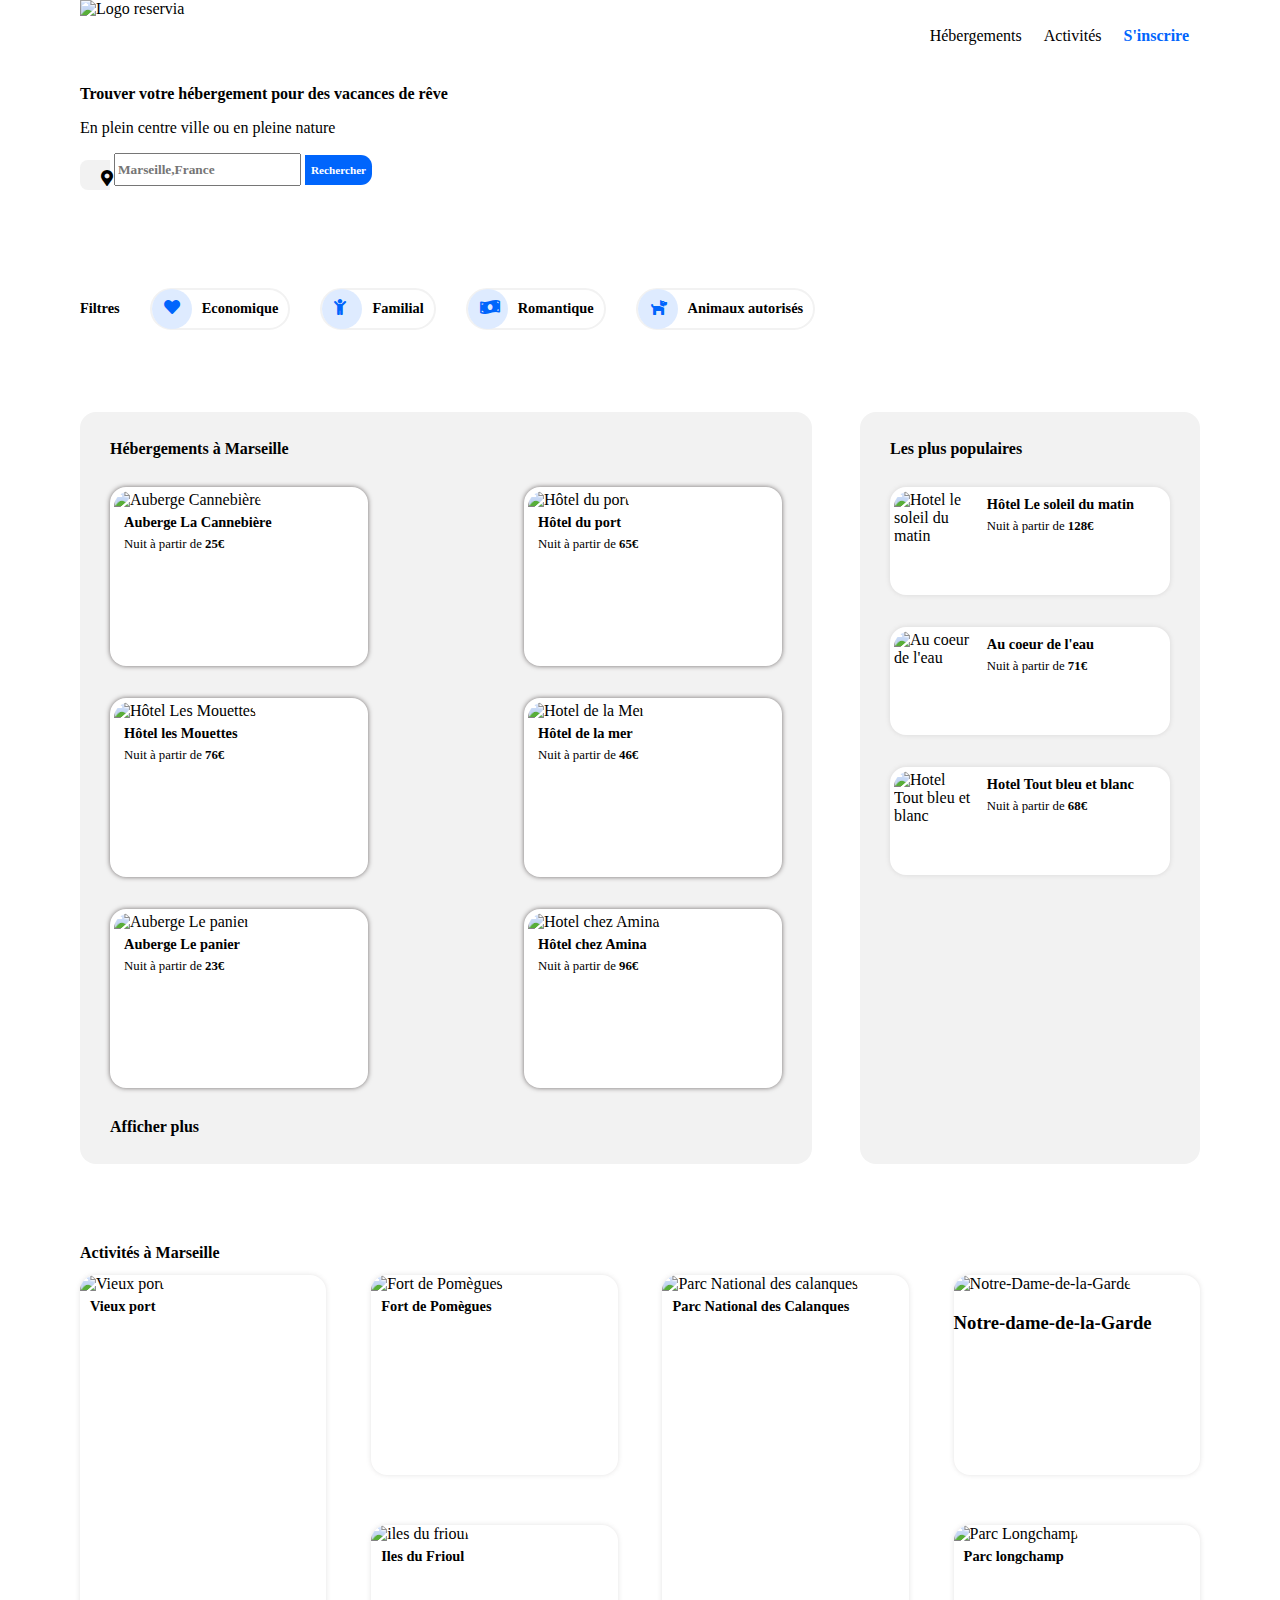
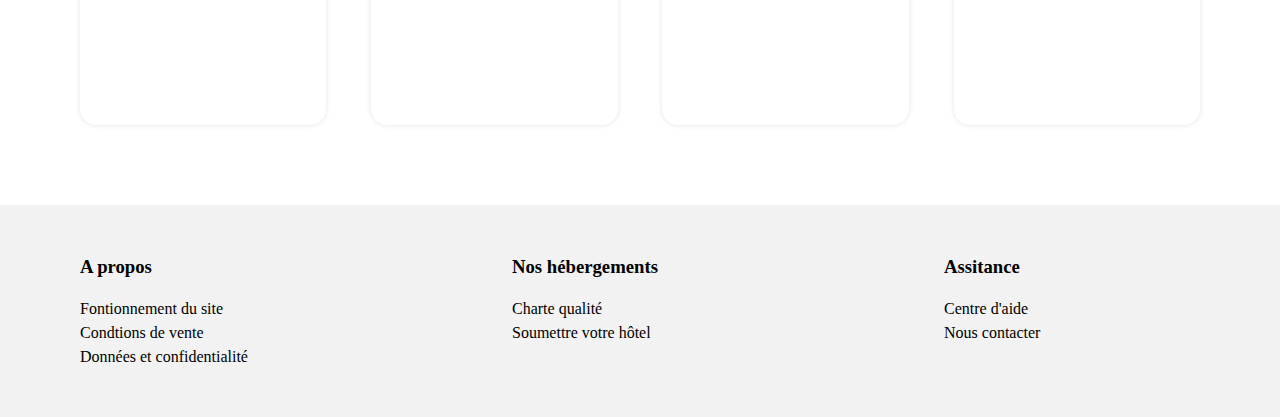
==== index.html @ d1bc4f2f "Mise en page Filtres Réussis" ====
<!DOCTYPE html>
<html lang="fr">
    <head>
        <meta charset="utf-8"/>
        <link rel="stylesheet" href="reservia.css"/>
        <link rel="stylesheet" href="https://cdnjs.cloudflare.com/ajax/libs/font-awesome/5.13.1/css/all.min.css" />
        <title>Reservia</title>
    </head>
    <body>
        <header>
            <img src="images/logo/Reservia@3x.png" alt="Logo reservia">
            <nav>
                <ul>
                    <li><a href="#Hébergement">Hébergements</a></li>
                    <li><a href="#Activités">Activités</a></li>
                    <li><a id="inscription">S'inscrire</a></li>
                </ul>
            </nav>
        </header>
        
        <h2 id="Titre_principal">Trouver votre hébergement pour des vacances de rêve</h2>
        <p id="Sous_titre">En plein centre ville ou en pleine nature</p>
        
        <div id="search_bar">     
        <form method="post" action="traitement.php">
                <i class="fas fa-map-marker-alt"></i>
                <input type="text" name="localisation" id="localisation" placeholder="Marseille,France"/>
                <input type="submit" value="Rechercher" id="Rechercher"></p>

        </form></div>

        <div id="Filtres">
           <p>Filtres</p>
           <div class="filtre"><i class="fas fa-heart"></i><p>Economique</p></div> 
           <div class="filtre"><i class="fas fa-child"></i><p>Familial</p></div> 
           <div class="filtre"><i class="fas fa-money-bill-wave"></i><p>Romantique</p></div>
           <div class="filtre"><i class="fas fa-dog"></i><p>Animaux autorisés</p></div>
        </div>

        <Section>
            <div id="Hébergement">
                <div id="H_Ville">
                    <h2>Hébergements à Marseille</h2>
                    <div class="liens_hebergement">
                        <article class="carte_hebergement">
                            <img src="images/hebergements/4_small/auberge_la_cannebiere.jpg" alt="Auberge Cannebière" class="photo_hebergement"/>
                            <h3>Auberge La Cannebière</h3>
                            <p>Nuit à partir de <span class="prix">25€</span></p>    
                        </article>
    
                        <article class="carte_hebergement">    
                            <img src="images/hebergements/4_small/fred-kleber-gTbaxaVLvsg-unsplash.jpg" alt="Hôtel du port" class="photo_hebergement"/>
                            <h3>Hôtel du port</h3>
                            <p>Nuit à partir de <span class="prix">65€</span></p>
                        </article>    
                        
                        <article class="carte_hebergement">
                            <img src="images/hebergements/4_small/reisetopia-B8WIgxA_PFU-unsplash.jpg" alt="Hôtel Les Mouettes" class="photo_hebergement"/>
                            <h3>Hôtel les Mouettes</h3>
                            <p>Nuit à partir de <span class="prix">76€</span></p>        
                        </article>    
                        
                        <article class="carte_hebergement">
                            <img src="images/hebergements/4_small/annie-spratt-Eg1qcIitAuA-unsplash.jpg" alt="Hotel de la Mer" class="photo_hebergement"/>
                            <h3>Hôtel de la mer</h3>
                            <p>Nuit à partir de <span class="prix">46€</span></p>                   
                        </article>    
                        
                        <article class="carte_hebergement">   
                            <img src="images/hebergements/4_small/nicate-lee-kT-ZyaiwBe0-unsplash.jpg" alt="Auberge Le panier" class="photo_hebergement"/>
                            <h3>Auberge Le panier</h3>
                            <p>Nuit à partir de <span class="prix">23€</span></p>
                        </article>    
                        
                        <article class="carte_hebergement">    
                            <img src="images/hebergements/4_small/febrian-zakaria-M6S1WvfW68A-unsplash.jpg" alt="Hotel chez Amina" class="photo_hebergement"/>
                            <h3>Hôtel chez Amina</h3>    
                            <p>Nuit à partir de<span class="prix"> 96€</span></p>
                        </article>
                    </div>
                    <h2>Afficher plus</h2>
                </div>
                <div id="les_plus_populaires">
                    <h2>Les plus populaires</h2>
                    <div class="lien_populaire">
                        <article class="carte_populaire">
                            <img src="images/hebergements/4_small/emile-guillemot-Bj_rcSC5XfE-unsplash.jpg" alt="Hotel le soleil du matin" class="photo_populaire"/>
                            <div class="info_hotel">
                                <h3>Hôtel Le soleil du matin</h3>
                                <p>Nuit à partir de <span class="prix">128€</span></p>
                            </div>
                        </article>

                        <article class="carte_populaire">
                            <img src="images/hebergements/4_small/aw-creative-VGs8z60yT2c-unsplash.jpg" alt="Au coeur de l'eau" class="photo_populaire">
                            <div class="info_hotel">
                                <h3>Au coeur de l'eau</h3>
                                <p>Nuit à partir de <span class="prix">71€</span></p>
                            </div>
                        </article>
                        
                        <article class="carte_populaire">
                            <img src="images/hebergements/4_small/febrian-zakaria-sjvU0THccQA-unsplash.jpg" alt="Hotel Tout bleu et blanc" class="photo_populaire">
                            <div class="info_hotel">
                                <h3>Hotel Tout bleu et blanc</h3>
                                <p>Nuit à partir de <span class="prix">68€</span></p>
                            </div>    
                        </article>
                    </div>
                </div>
            </div>
        </Section>
        
        <Section id="Activités">
            <h2>Activités à Marseille</h2>
            <div class="activités">
                <article class="carte_activité">
                    <img src="images/activites/3_medium/reno-laithienne-QUgJhdY5Fyk-unsplash.jpg" alt="Vieux port" class="photo_activité"/>
                    <h3>Vieux port</h3>
                </article>

                <div class="double">
                    <article class="carte_activité2">
                        <img src="images/activites/3_medium/paul-hermann-QFTrLdQIRhI-unsplash.jpg" alt="Fort de Pomègues" class="photo_activité2"/>
                        <h3>Fort de Pomègues</h3>
                    </article>
                    <article class="carte_activité2">
                        <img src="images/activites/4_small/kevin-hikari-rV_Qd1l-VXg-unsplash.jpg" alt="iles du frioul" class="photo_activité2"/>
                        <h3>Iles du Frioul</h3>
                    </articld>
                </div>
                
                <article class="carte_activité">
                    <img src="images/activites/3_medium/kilyan-sockalingum-NR8-cBCN3aI-unsplash.jpg" alt="Parc National des calanques" class="photo_activité"/>
                    <h3>Parc National des Calanques</h3>
                </article>

                <div class="double">
                    <aricle class="carte_activité2">
                        <img src="images/activites/4_small/florian-wehde-xW9e8gdotxI-unsplash.jpg" alt="Notre-Dame-de-la-Garde" class="photo_activité2"/>
                        <h3>Notre-dame-de-la-Garde</h3>        
                    </aricle>
                    <article class="carte_activité2">
                        <img src="images/activites/4_small/lena-paulin-wH2-EJoDcV0-unsplash.jpg" alt="Parc Longchamp" class="photo_activité2"/>
                        <h3>Parc longchamp</h3>
                    </article>
                </div>
            </div>
        </Section>

        <footer id="footer">
            <div id="A_propos">
                    <h3>A propos</h3>
                    <p>Fontionnement du site</br>
                    Condtions de vente</br>
                    Données et confidentialité</p>
            </div>
            <div id="Nos_Hébergements">
                    <h3>Nos hébergements</h3>
                    <p>Charte qualité</br>
                    Soumettre votre hôtel</br>
            </div>
            <div id="Assistance">
                    <h3>Assitance</h3>
                    <p>Centre d'aide</br>
                    Nous contacter</p>
            </div>
        </footer>
    </body>
</html>
---- reservia.css ----
@font-face {
    font-family: 'ralewaythin';
    src: url('font/raleway-variablefont_wght-webfont.eot');
    src: url('font/raleway-variablefont_wght-webfont.eot?#iefix') format('embedded-opentype'),
         url('font/raleway-variablefont_wght-webfont.woff2') format('woff2'),
         url('font/raleway-variablefont_wght-webfont.woff') format('woff'),
         url('font/raleway-variablefont_wght-webfont.ttf') format('truetype'),
         url('font/raleway-variablefont_wght-webfont.svg#ralewaythin') format('svg');
    font-weight: normal;
    font-style: normal;

}

/*Element principaux de la page */
body
{
    font-family:'ralewaythin';
    width: 100%;
    margin: auto;
}
h2
{
    font-size: 1em;
    font-weight: bolder;
}
span
{
    font-weight: bold;
}
#localisation
{
    height: 2em;
    border-color: 1px solid #f2f2f2;
    font-weight: 900;
    color: black;
}
::placeholder
{
    font-family: 'ralewaythin';
}
#Rechercher
{
    background-color: #0065FC;
    color: #ffffff;
    font-family: 'ralewaythin';
    font-weight: 900;
    font-size: 0.7em;
    border: none;
    border-top-right-radius: 1em;
    border-bottom-right-radius: 1em;
    height: 2.7em;
}
#Filtres
{
    display: flex;
    align-items: center;
    font-weight: bold;
    margin:5em; 
}
#Filtres p
{
    align-items: center;
    font-size: 0.9em;
}

#Filtres i
{
    color: #0065FC;
    background-color: #DEEBFF;
    border-radius: 50%;
    width: 40px;
    height: 40px;    
}
::before
{
    align-items: center;
    position: relative;
    left : 12px; top : 10px
}
.filtre
{
    display: flex;
    border: 2px solid #f2f2f2;
    margin-left: 30px;
    align-items: center;
    border-top-left-radius: 2em;
    border-top-right-radius: 2em;
    border-bottom-left-radius: 2em;
    border-bottom-right-radius: 2em;
    height: 38px;
}
.filtre p
{
    padding-left: 10px;
    padding-right: 10px;
}
#search_bar
{
   margin-left: 5em; 
   display: flex;
   align-items: baseline;
}
#search_bar i
{
    background-color: #f2f2f2;
    border-top-left-radius: 0.5em;
    border-bottom-left-radius: 0.5em;
    width: 30px;
    height: 30px;
    text-align: center;

}

/*Header*/
header
{
    display: flex;
    justify-content: space-between;
    margin-left: 5em;
    margin-right: 5em;
}

header img
{
    width: 125px;
    height: auto;
}

nav ul
{
    list-style-type: none;
    display: flex;
    width: 100%;
}

nav li
{
    margin: 11px;
}

nav a
{
    text-decoration: none;
    padding-top: 1.7em;
    color: black;
}

nav a:hover
{
    color: #0065FC;
    border-top: 6px solid #0065FC;
}

#inscription
{
    color: #0065FC;
    font-weight: bolder;
}

/*Titres*/
#Titre_principal, #Sous_titre
{
    margin-left: 5em;
    margin-right: 5em;
}
/*Section*/
#Hébergement
{
    display: flex;
    justify-content: space-between;
    margin-left: 5em;
    margin-right: 5em;
}

/*Section hébergement*/
#H_Ville
{   
    background-color: #f2f2f2;
    display: flex;
    flex-direction: column;
    justify-content: space-between;
    border-radius: 1em;
    width: 60%;
    height: auto;
    padding: 15px 30px 15px 30px;
    
}

.liens_hebergement
{
    display: flex;
    justify-content: space-between;
    flex-wrap: wrap;
}

.carte_hebergement
{
    background-color: #ffffff;
    border-radius: 1em;
    margin: 1em 0;
    width: 250px;
    min-width: 150px;
    height: 175px;
    padding: 4px 4px 0 4px;
    box-shadow: 0 0 0.3em rgb(114,109,109);
}

.photo_hebergement
{
    width: 100%;
    height: 60%;
    object-fit: cover;
    border-top-left-radius: 1em;
    border-top-right-radius: 1em;
}

article h3
{
    margin-left: 10px;
    margin-top: 5px;
    margin-bottom: -7px;
    font-size: 0.9em;
}

article p
{
    margin-left: 10px;
    font-size: 0.8em;
}

/*Section Populaire*/
#les_plus_populaires
{
    background-color: #f2f2f2;
    display: flex;
    flex-direction: column;
    width: 25%;
    height: auto;
    border-radius: 1em;
    padding:15px 30px 15px 30px;
}

.lien_populaire
{
    display: flex;
    flex-direction: column;
    justify-content: space-between;
}

.carte_populaire
{
    display: flex;
    background-color: #ffffff;
    margin: 1em 0;
    width: auto;
    height: 100px;
    padding: 4px 0px 4px 4px;
    border-radius: 1em;
    box-shadow: 0 0 0.3em rgba(114,109,109,0.2);
}  

.photo_populaire
{
    width: 30%;
    height: 100%;
    object-fit: cover;
    border-top-left-radius: 1em;
    border-bottom-left-radius: 1em;
}

.info_hotel
{
    display: flex;
    flex-direction: column;
}

/*Activités à Marseille*/

#Activités
{
    margin-top: 5em;
    margin-left: 5em;
    margin-right: 5em;
}
.activités
{
    display: flex;
    justify-content: space-between;
}

.double
{
    display: flex;
    flex-direction: column;
    justify-content: space-between;
    width: 22%;
    height: 450px;
}

.carte_activité, .carte_activité2
{
    background-color: #ffffff;
    border-radius: 1em;
    box-shadow: 0 0 0.3em rgba(114,109,109,0.2);
}

.carte_activité
{
    width: 22%;
    height: 450px;
}

.carte_activité2
{
    width: 100%%;
    height: 200px;
}

.photo_activité
{
    width: 100%;
    height: 90%;
    object-fit: cover;
    border-top-left-radius: 1em;
    border-top-right-radius: 1em;
}
.photo_activité2
{
    width: 100%;
    height: 77%;
    object-fit: cover;
    border-top-left-radius: 1em;
    border-top-right-radius: 1em;    
}

#Activités_Marseille h3
{
    margin-left: 10px;
    margin-top: 9px;
    margin-bottom: -7px;
    font-size: 0.9em; 
}

/*Footer*/
#footer
{
    display: flex;
    justify-content: left;
    background-color: #f2f2f2;
    margin-top: 5em;
    padding-top: 2em;
    padding-bottom: 2em;
}
#A_propos
{
    margin-left: 5em;
    width: 15%;
}

#Nos_Hébergements, #Assistance
{
    margin-left: 15em;
    width: 15%;
}
footer h3
{
    font-weight: bold;
}
footer p
{
    line-height: 1.5em;
}
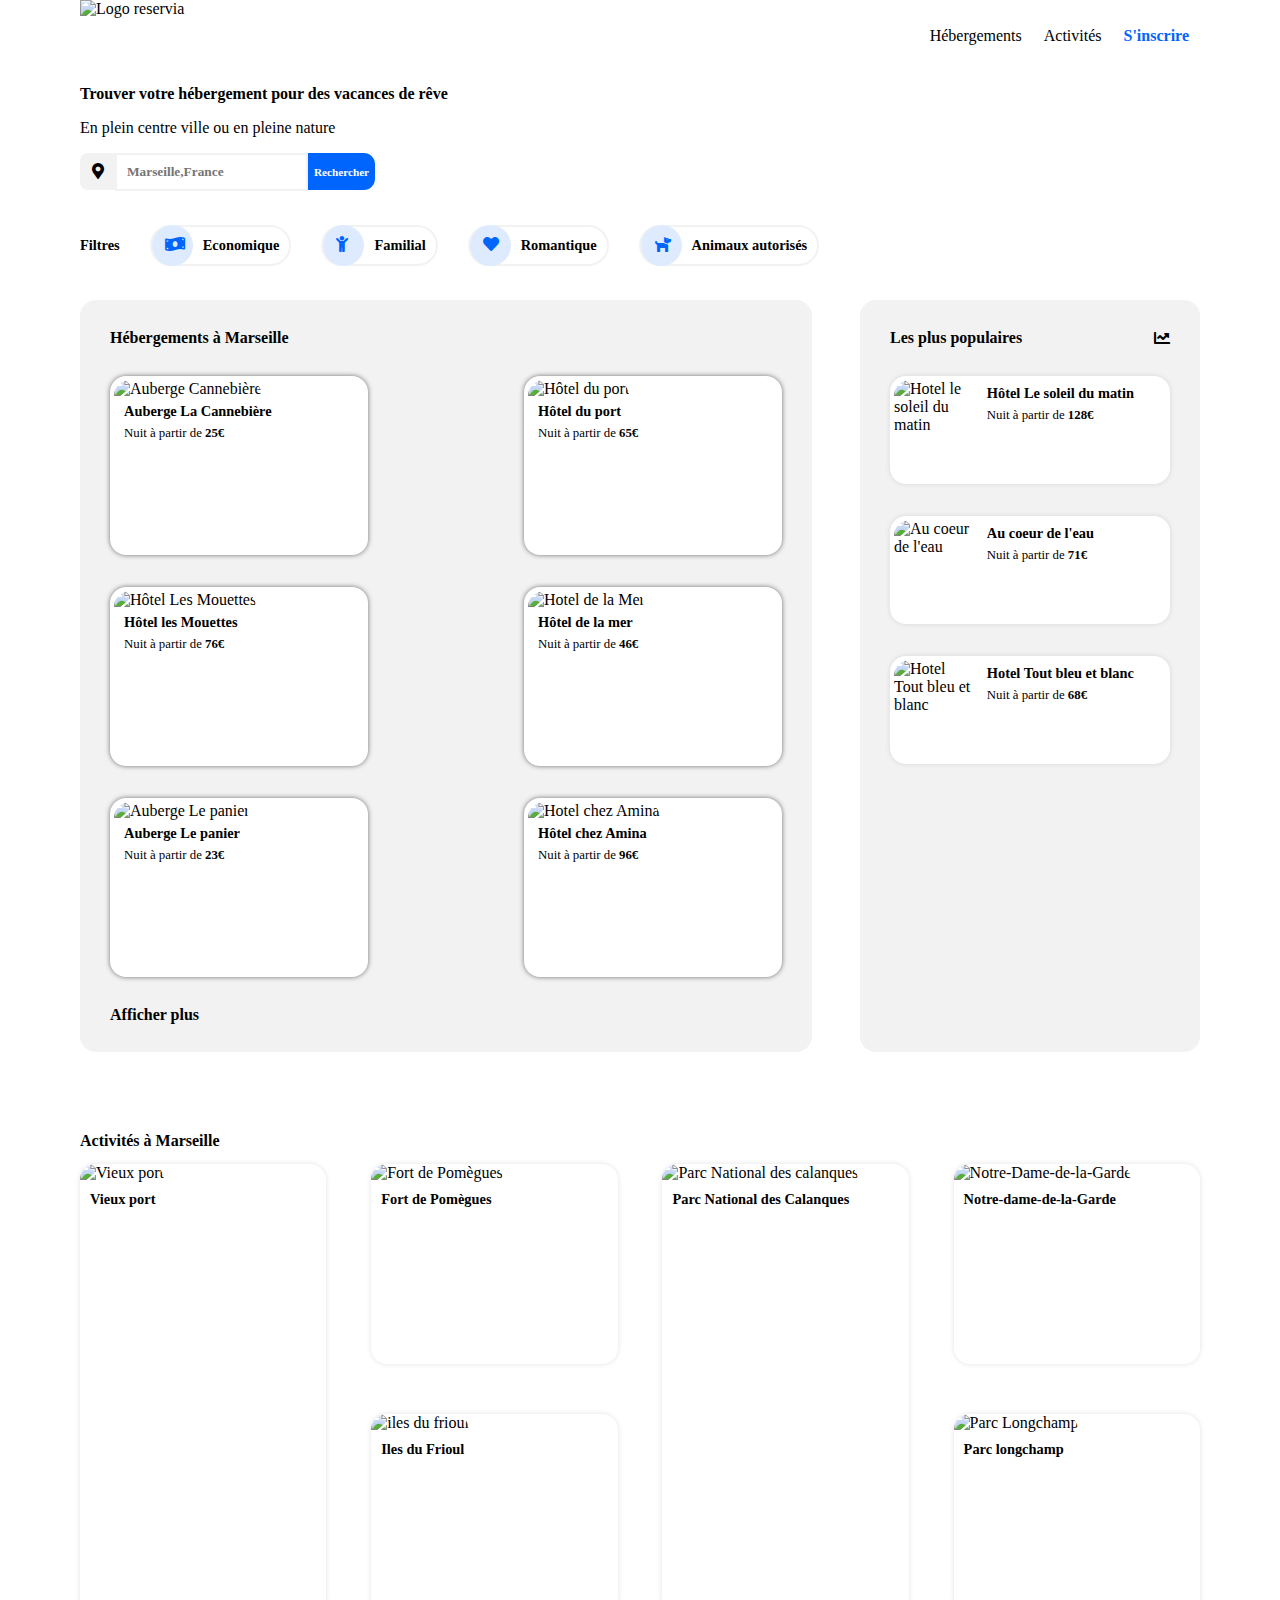
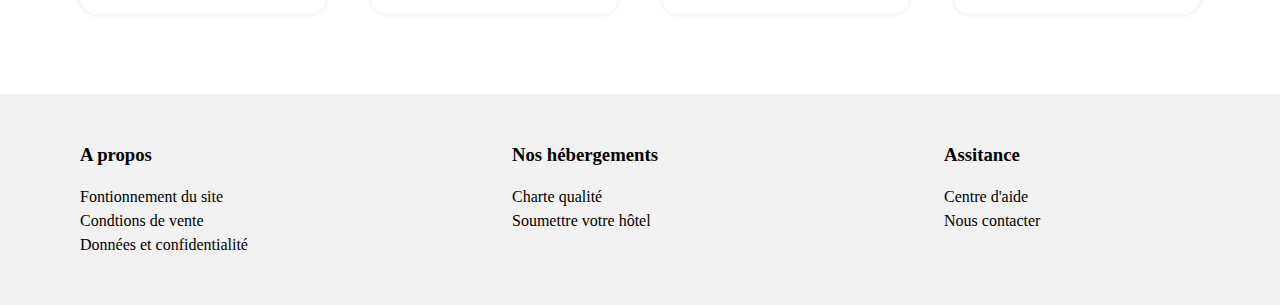
==== commit b616bbe6: "HTML et CSS mis en ordre" ====
--- a/index.html
+++ b/index.html
@@ -11,96 +11,100 @@
             <img src="images/logo/Reservia@3x.png" alt="Logo reservia">
             <nav>
                 <ul>
-                    <li><a href="#Hébergement">Hébergements</a></li>
-                    <li><a href="#Activités">Activités</a></li>
-                    <li><a id="inscription">S'inscrire</a></li>
+                    <li><a href="#Hébergement" class="LienNav">Hébergements</a></li>
+                    <li><a href="#Activités" class="LienNav">Activités</a></li>
+                    <li id="inscription">S'inscrire</li>
                 </ul>
             </nav>
         </header>
         
-        <h2 id="Titre_principal">Trouver votre hébergement pour des vacances de rêve</h2>
-        <p id="Sous_titre">En plein centre ville ou en pleine nature</p>
+        <h2 id="Titre-principal">Trouver votre hébergement pour des vacances de rêve</h2>
+        <p id="Sous-titre">En plein centre ville ou en pleine nature</p>
         
-        <div id="search_bar">     
+        <div id="search-bar">     
         <form method="post" action="traitement.php">
                 <i class="fas fa-map-marker-alt"></i>
                 <input type="text" name="localisation" id="localisation" placeholder="Marseille,France"/>
                 <input type="submit" value="Rechercher" id="Rechercher"></p>
 
-        </form></div>
+        </form>
+        </div>
 
         <div id="Filtres">
            <p>Filtres</p>
-           <div class="filtre"><i class="fas fa-heart"></i><p>Economique</p></div> 
+           <div id="BoutonFiltre">
+           <div class="filtre"><i class="fas fa-money-bill-wave"></i><p>Economique</p></div> 
            <div class="filtre"><i class="fas fa-child"></i><p>Familial</p></div> 
-           <div class="filtre"><i class="fas fa-money-bill-wave"></i><p>Romantique</p></div>
+           <div class="filtre"><i class="fas fa-heart"></i><p>Romantique</p></div>
            <div class="filtre"><i class="fas fa-dog"></i><p>Animaux autorisés</p></div>
+           </div>
         </div>
-
-        <Section>
-            <div id="Hébergement">
-                <div id="H_Ville">
+        
+        <Section id="Hébergement">
+                <div id="H-Ville">
                     <h2>Hébergements à Marseille</h2>
-                    <div class="liens_hebergement">
-                        <article class="carte_hebergement">
-                            <img src="images/hebergements/4_small/auberge_la_cannebiere.jpg" alt="Auberge Cannebière" class="photo_hebergement"/>
+                    <div class="liens-hebergement">
+                        <article class="carte-hebergement">
+                            <img src="images/hebergements/4_small/auberge_la_cannebiere.jpg" alt="Auberge Cannebière" class="photo-hebergement"/>
                             <h3>Auberge La Cannebière</h3>
                             <p>Nuit à partir de <span class="prix">25€</span></p>    
                         </article>
     
-                        <article class="carte_hebergement">    
-                            <img src="images/hebergements/4_small/fred-kleber-gTbaxaVLvsg-unsplash.jpg" alt="Hôtel du port" class="photo_hebergement"/>
+                        <article class="carte-hebergement">    
+                            <img src="images/hebergements/4_small/fred-kleber-gTbaxaVLvsg-unsplash.jpg" alt="Hôtel du port" class="photo-hebergement"/>
                             <h3>Hôtel du port</h3>
                             <p>Nuit à partir de <span class="prix">65€</span></p>
                         </article>    
                         
-                        <article class="carte_hebergement">
-                            <img src="images/hebergements/4_small/reisetopia-B8WIgxA_PFU-unsplash.jpg" alt="Hôtel Les Mouettes" class="photo_hebergement"/>
+                        <article class="carte-hebergement">
+                            <img src="images/hebergements/4_small/reisetopia-B8WIgxA_PFU-unsplash.jpg" alt="Hôtel Les Mouettes" class="photo-hebergement"/>
                             <h3>Hôtel les Mouettes</h3>
                             <p>Nuit à partir de <span class="prix">76€</span></p>        
                         </article>    
                         
-                        <article class="carte_hebergement">
-                            <img src="images/hebergements/4_small/annie-spratt-Eg1qcIitAuA-unsplash.jpg" alt="Hotel de la Mer" class="photo_hebergement"/>
+                        <article class="carte-hebergement">
+                            <img src="images/hebergements/4_small/annie-spratt-Eg1qcIitAuA-unsplash.jpg" alt="Hotel de la Mer" class="photo-hebergement"/>
                             <h3>Hôtel de la mer</h3>
                             <p>Nuit à partir de <span class="prix">46€</span></p>                   
                         </article>    
                         
-                        <article class="carte_hebergement">   
-                            <img src="images/hebergements/4_small/nicate-lee-kT-ZyaiwBe0-unsplash.jpg" alt="Auberge Le panier" class="photo_hebergement"/>
+                        <article class="carte-hebergement">   
+                            <img src="images/hebergements/4_small/nicate-lee-kT-ZyaiwBe0-unsplash.jpg" alt="Auberge Le panier" class="photo-hebergement"/>
                             <h3>Auberge Le panier</h3>
                             <p>Nuit à partir de <span class="prix">23€</span></p>
                         </article>    
                         
-                        <article class="carte_hebergement">    
-                            <img src="images/hebergements/4_small/febrian-zakaria-M6S1WvfW68A-unsplash.jpg" alt="Hotel chez Amina" class="photo_hebergement"/>
+                        <article class="carte-hebergement">    
+                            <img src="images/hebergements/4_small/febrian-zakaria-M6S1WvfW68A-unsplash.jpg" alt="Hotel chez Amina" class="photo-hebergement"/>
                             <h3>Hôtel chez Amina</h3>    
                             <p>Nuit à partir de<span class="prix"> 96€</span></p>
                         </article>
                     </div>
                     <h2>Afficher plus</h2>
                 </div>
-                <div id="les_plus_populaires">
-                    <h2>Les plus populaires</h2>
-                    <div class="lien_populaire">
-                        <article class="carte_populaire">
-                            <img src="images/hebergements/4_small/emile-guillemot-Bj_rcSC5XfE-unsplash.jpg" alt="Hotel le soleil du matin" class="photo_populaire"/>
+                <div id="les-plus-populaires">
+                    <div id="titre-populaire">
+                        <h2>Les plus populaires</h2><i class="fas fa-chart-line"></i>
+                    </div>
+                    <div class="lien-populaire">
+                        <article class="carte-populaire">
+                            <img src="images/hebergements/4_small/emile-guillemot-Bj_rcSC5XfE-unsplash.jpg" alt="Hotel le soleil du matin" class="photo-populaire"/>
                             <div class="info_hotel">
                                 <h3>Hôtel Le soleil du matin</h3>
                                 <p>Nuit à partir de <span class="prix">128€</span></p>
                             </div>
                         </article>
 
-                        <article class="carte_populaire">
-                            <img src="images/hebergements/4_small/aw-creative-VGs8z60yT2c-unsplash.jpg" alt="Au coeur de l'eau" class="photo_populaire">
+                        <article class="carte-populaire">
+                            <img src="images/hebergements/4_small/aw-creative-VGs8z60yT2c-unsplash.jpg" alt="Au coeur de l'eau" class="photo-populaire">
                             <div class="info_hotel">
                                 <h3>Au coeur de l'eau</h3>
                                 <p>Nuit à partir de <span class="prix">71€</span></p>
                             </div>
                         </article>
                         
-                        <article class="carte_populaire">
-                            <img src="images/hebergements/4_small/febrian-zakaria-sjvU0THccQA-unsplash.jpg" alt="Hotel Tout bleu et blanc" class="photo_populaire">
+                        <article class="carte-populaire">
+                            <img src="images/hebergements/4_small/febrian-zakaria-sjvU0THccQA-unsplash.jpg" alt="Hotel Tout bleu et blanc" class="photo-populaire">
                             <div class="info_hotel">
                                 <h3>Hotel Tout bleu et blanc</h3>
                                 <p>Nuit à partir de <span class="prix">68€</span></p>
@@ -108,40 +112,39 @@
                         </article>
                     </div>
                 </div>
-            </div>
         </Section>
         
         <Section id="Activités">
             <h2>Activités à Marseille</h2>
             <div class="activités">
-                <article class="carte_activité">
-                    <img src="images/activites/3_medium/reno-laithienne-QUgJhdY5Fyk-unsplash.jpg" alt="Vieux port" class="photo_activité"/>
+                <article class="carte-activité">
+                    <img src="images/activites/3_medium/reno-laithienne-QUgJhdY5Fyk-unsplash.jpg" alt="Vieux port" class="photo-activité"/>
                     <h3>Vieux port</h3>
                 </article>
 
                 <div class="double">
-                    <article class="carte_activité2">
-                        <img src="images/activites/3_medium/paul-hermann-QFTrLdQIRhI-unsplash.jpg" alt="Fort de Pomègues" class="photo_activité2"/>
+                    <article class="carte-activité2">
+                        <img src="images/activites/3_medium/paul-hermann-QFTrLdQIRhI-unsplash.jpg" alt="Fort de Pomègues" class="photo-activité2"/>
                         <h3>Fort de Pomègues</h3>
                     </article>
-                    <article class="carte_activité2">
-                        <img src="images/activites/4_small/kevin-hikari-rV_Qd1l-VXg-unsplash.jpg" alt="iles du frioul" class="photo_activité2"/>
+                    <article class="carte-activité2">
+                        <img src="images/activites/4_small/kevin-hikari-rV_Qd1l-VXg-unsplash.jpg" alt="iles du frioul" class="photo-activité2"/>
                         <h3>Iles du Frioul</h3>
                     </articld>
                 </div>
                 
-                <article class="carte_activité">
-                    <img src="images/activites/3_medium/kilyan-sockalingum-NR8-cBCN3aI-unsplash.jpg" alt="Parc National des calanques" class="photo_activité"/>
+                <article class="carte-activité">
+                    <img src="images/activites/3_medium/kilyan-sockalingum-NR8-cBCN3aI-unsplash.jpg" alt="Parc National des calanques" class="photo-activité"/>
                     <h3>Parc National des Calanques</h3>
                 </article>
 
                 <div class="double">
-                    <aricle class="carte_activité2">
-                        <img src="images/activites/4_small/florian-wehde-xW9e8gdotxI-unsplash.jpg" alt="Notre-Dame-de-la-Garde" class="photo_activité2"/>
+                    <aricle class="carte-activité2">
+                        <img src="images/activites/4_small/florian-wehde-xW9e8gdotxI-unsplash.jpg" alt="Notre-Dame-de-la-Garde" class="photo-activité2"/>
                         <h3>Notre-dame-de-la-Garde</h3>        
                     </aricle>
-                    <article class="carte_activité2">
-                        <img src="images/activites/4_small/lena-paulin-wH2-EJoDcV0-unsplash.jpg" alt="Parc Longchamp" class="photo_activité2"/>
+                    <article class="carte-activité2">
+                        <img src="images/activites/4_small/lena-paulin-wH2-EJoDcV0-unsplash.jpg" alt="Parc Longchamp" class="photo-activité2"/>
                         <h3>Parc longchamp</h3>
                     </article>
                 </div>
@@ -149,13 +152,13 @@
         </Section>
 
         <footer id="footer">
-            <div id="A_propos">
+            <div id="A-propos">
                     <h3>A propos</h3>
                     <p>Fontionnement du site</br>
                     Condtions de vente</br>
                     Données et confidentialité</p>
             </div>
-            <div id="Nos_Hébergements">
+            <div id="Nos-Hébergements">
                     <h3>Nos hébergements</h3>
                     <p>Charte qualité</br>
                     Soumettre votre hôtel</br>
--- a/reservia.css
+++ b/reservia.css
@@ -27,20 +27,105 @@
 {
     font-weight: bold;
 }
+
+/*Header*/
+header
+{
+    display: flex;
+    justify-content: space-between;
+    margin-left: 5em;
+    margin-right: 5em;
+}
+
+header img
+{
+    width: 125px;
+    height: auto;
+}
+nav ul
+{
+    list-style-type: none;
+    display: flex;
+    width: 100%;
+}
+
+nav li
+{
+    margin: 11px;
+}
+nav a
+{
+    text-decoration: none;
+}
+
+.LienNav
+{
+    text-decoration: none;
+    padding-top: 1.6em;
+    color: black;   
+}
+
+.LienNav:hover
+{
+    color: #0065FC;
+    border-top: 6px solid #0065FC; 
+}
+
+#inscription
+{
+    color: #0065FC;
+    font-weight: bolder;
+}
+
+/*Titres*/
+#Titre-principal, #Sous-titre
+{
+    margin-left: 5em;
+    margin-right: 5em;
+}
+
+/*Search Bar*/
 #localisation
 {
-    height: 2em;
-    border-color: 1px solid #f2f2f2;
+    height: 2.35em;
+    border: 2px solid #f2f2f2;
+    font-family: 'ralewaythin';
+    font-weight: bold;
+    color: black;
+    padding-left: 10px; 
+}
+::placeholder
+{
+    font-family: 'ralewaythin';
     font-weight: 900;
-    color: black;
-}
-::placeholder
-{
-    font-family: 'ralewaythin';
+}
+#search-bar
+{ 
+   margin-left: 5em; 
+   display: flex;
+   align-items: center;
+}
+#search-bar i
+{
+    background-color: #f2f2f2;
+    border-top-left-radius: 0.5em;
+    border-bottom-left-radius: 0.5em;
+    width: 35px;
+    height: 2.3em;
+    text-align: center;
+}
+form
+{
+    display: flex;
+}
+form ::before
+{
+   position: relative;
+   top: 10px;
 }
 #Rechercher
 {
-    background-color: #0065FC;
+    background-color: #0065FC;  
     color: #ffffff;
     font-family: 'ralewaythin';
     font-weight: 900;
@@ -48,18 +133,22 @@
     border: none;
     border-top-right-radius: 1em;
     border-bottom-right-radius: 1em;
-    height: 2.7em;
-}
+    height: 3.3em;
+}
+
+/*Filtres*/
 #Filtres
 {
     display: flex;
     align-items: center;
     font-weight: bold;
-    margin:5em; 
+    margin-left:5em; 
+    margin-bottom: 2em;
+    margin-top: 2em;
 }
 #Filtres p
 {
-    align-items: center;
+    align-items: center;    
     font-size: 0.9em;
 }
 
@@ -68,14 +157,14 @@
     color: #0065FC;
     background-color: #DEEBFF;
     border-radius: 50%;
-    width: 40px;
-    height: 40px;    
-}
-::before
+    width: 41px;
+    height: 41px;    
+}
+.filtre ::before
 {
     align-items: center;
     position: relative;
-    left : 12px; top : 10px
+    left : 13px; top : 11px
 }
 .filtre
 {
@@ -87,32 +176,33 @@
     border-top-right-radius: 2em;
     border-bottom-left-radius: 2em;
     border-bottom-right-radius: 2em;
-    height: 38px;
+    height: 37px;
 }
 .filtre p
 {
     padding-left: 10px;
     padding-right: 10px;
 }
-#search_bar
-{
-   margin-left: 5em; 
-   display: flex;
-   align-items: baseline;
-}
-#search_bar i
-{
-    background-color: #f2f2f2;
-    border-top-left-radius: 0.5em;
-    border-bottom-left-radius: 0.5em;
-    width: 30px;
-    height: 30px;
-    text-align: center;
-
-}
-
-/*Header*/
-header
+.filtre:hover
+{
+    background-color: #0065FC;
+    color: #ffffff;
+}
+#BoutonFiltre
+{
+    display: flex;
+}
+#BoutonFiltre:hover i
+{
+    background-color: #ffffff;
+}
+i
+{
+    align-items: center;
+}
+
+/*Section*/
+#Hébergement
 {
     display: flex;
     justify-content: space-between;
@@ -120,60 +210,8 @@
     margin-right: 5em;
 }
 
-header img
-{
-    width: 125px;
-    height: auto;
-}
-
-nav ul
-{
-    list-style-type: none;
-    display: flex;
-    width: 100%;
-}
-
-nav li
-{
-    margin: 11px;
-}
-
-nav a
-{
-    text-decoration: none;
-    padding-top: 1.7em;
-    color: black;
-}
-
-nav a:hover
-{
-    color: #0065FC;
-    border-top: 6px solid #0065FC;
-}
-
-#inscription
-{
-    color: #0065FC;
-    font-weight: bolder;
-}
-
-/*Titres*/
-#Titre_principal, #Sous_titre
-{
-    margin-left: 5em;
-    margin-right: 5em;
-}
-/*Section*/
-#Hébergement
-{
-    display: flex;
-    justify-content: space-between;
-    margin-left: 5em;
-    margin-right: 5em;
-}
-
 /*Section hébergement*/
-#H_Ville
+#H-Ville
 {   
     background-color: #f2f2f2;
     display: flex;
@@ -185,15 +223,14 @@
     padding: 15px 30px 15px 30px;
     
 }
-
-.liens_hebergement
+.liens-hebergement
 {
     display: flex;
     justify-content: space-between;
     flex-wrap: wrap;
 }
 
-.carte_hebergement
+.carte-hebergement
 {
     background-color: #ffffff;
     border-radius: 1em;
@@ -205,7 +242,7 @@
     box-shadow: 0 0 0.3em rgb(114,109,109);
 }
 
-.photo_hebergement
+.photo-hebergement
 {
     width: 100%;
     height: 60%;
@@ -229,7 +266,7 @@
 }
 
 /*Section Populaire*/
-#les_plus_populaires
+#les-plus-populaires
 {
     background-color: #f2f2f2;
     display: flex;
@@ -239,15 +276,20 @@
     border-radius: 1em;
     padding:15px 30px 15px 30px;
 }
-
-.lien_populaire
+#titre-populaire
+{
+    display: flex;
+    justify-content: space-between;
+    align-items: center;
+}
+.lien-populaire
 {
     display: flex;
     flex-direction: column;
     justify-content: space-between;
 }
 
-.carte_populaire
+.carte-populaire
 {
     display: flex;
     background-color: #ffffff;
@@ -259,7 +301,7 @@
     box-shadow: 0 0 0.3em rgba(114,109,109,0.2);
 }  
 
-.photo_populaire
+.photo-populaire
 {
     width: 30%;
     height: 100%;
@@ -268,7 +310,7 @@
     border-bottom-left-radius: 1em;
 }
 
-.info_hotel
+.info-hotel
 {
     display: flex;
     flex-direction: column;
@@ -297,26 +339,26 @@
     height: 450px;
 }
 
-.carte_activité, .carte_activité2
+.carte-activité, .carte-activité2
 {
     background-color: #ffffff;
     border-radius: 1em;
     box-shadow: 0 0 0.3em rgba(114,109,109,0.2);
 }
 
-.carte_activité
+.carte-activité
 {
     width: 22%;
     height: 450px;
 }
 
-.carte_activité2
+.carte-activité2
 {
     width: 100%%;
     height: 200px;
 }
 
-.photo_activité
+.photo-activité
 {
     width: 100%;
     height: 90%;
@@ -324,7 +366,7 @@
     border-top-left-radius: 1em;
     border-top-right-radius: 1em;
 }
-.photo_activité2
+.photo-activité2
 {
     width: 100%;
     height: 77%;
@@ -333,7 +375,7 @@
     border-top-right-radius: 1em;    
 }
 
-#Activités_Marseille h3
+#Activités h3
 {
     margin-left: 10px;
     margin-top: 9px;
@@ -351,13 +393,13 @@
     padding-top: 2em;
     padding-bottom: 2em;
 }
-#A_propos
+#A-propos
 {
     margin-left: 5em;
     width: 15%;
 }
 
-#Nos_Hébergements, #Assistance
+#Nos-Hébergements, #Assistance
 {
     margin-left: 15em;
     width: 15%;
@@ -370,6 +412,47 @@
 {
     line-height: 1.5em;
 }
-
-
-
+ 
+@media screen and (max-device-width:480px)
+{
+    body
+    {
+        width: 100%;
+    }
+    #Filtres
+    {
+        flex-direction: column;
+        align-items: flex-start;
+    }
+    #BoutonFiltre
+    {
+        flex-wrap: wrap;
+
+    }
+    #Hébergement
+    {
+        flex-direction: column-reverse;
+        width: 100%;
+        margin-left: 0px;
+        margin-right: 0px;
+    }
+    #les-plus-populaires
+    {
+        width: 100%;
+        margin-right: 0px;
+        border-radius: 0px;
+    }
+    #H-Ville
+    {
+        width: 100%;
+        background-color: #ffffff;
+    }
+    .liens-hebergement
+    {
+        flex-direction: column;
+    }
+    .carte-hebergement
+    {
+        width: 100%;
+    }
+}
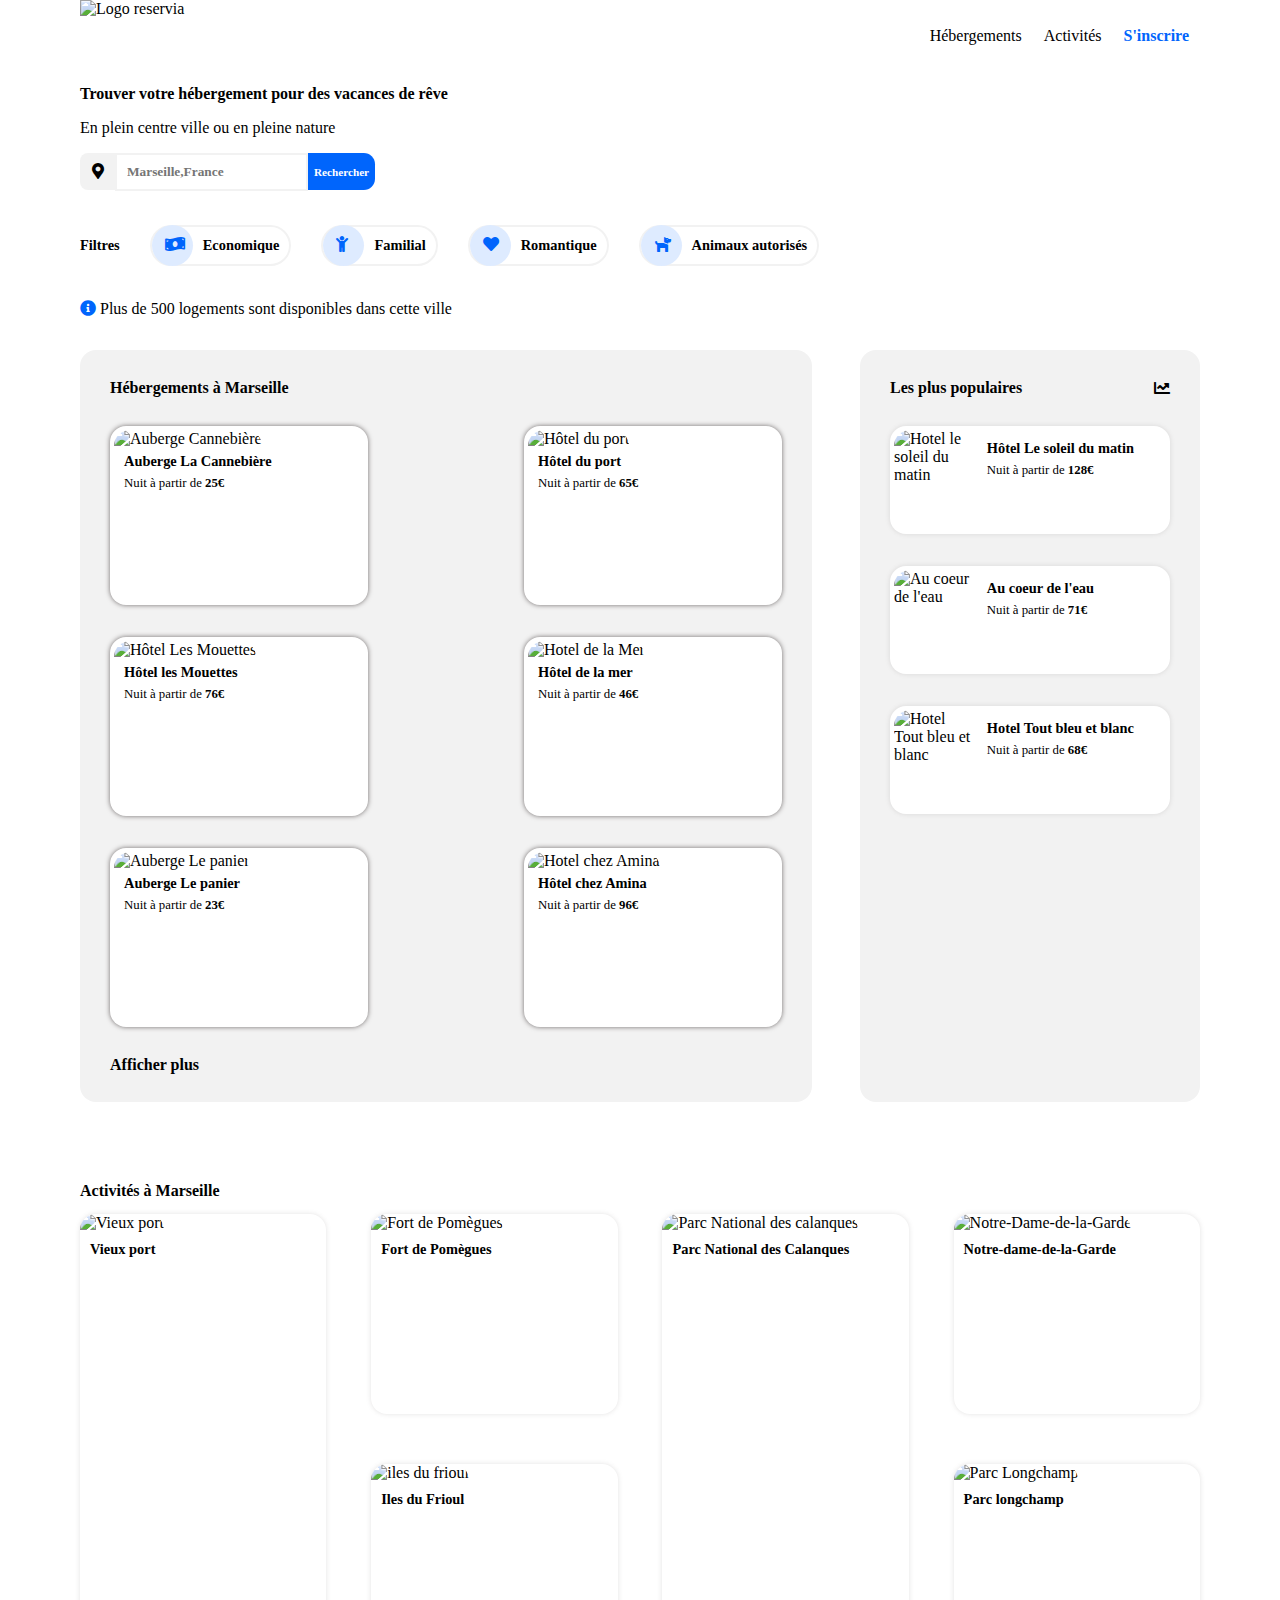
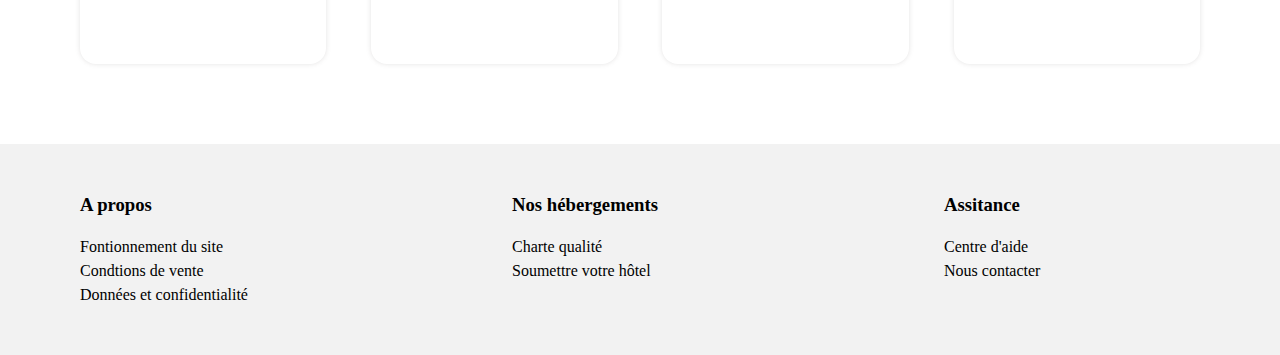
==== commit 90bff63d: "Ajustement code HTML info-hotel" ====
--- a/index.html
+++ b/index.html
@@ -38,6 +38,10 @@
            <div class="filtre"><i class="fas fa-heart"></i><p>Romantique</p></div>
            <div class="filtre"><i class="fas fa-dog"></i><p>Animaux autorisés</p></div>
            </div>
+        </div>
+
+        <div id="information">
+            <i class="fas fa-info-circle"></i>   Plus de 500 logements sont disponibles dans cette ville
         </div>
         
         <Section id="Hébergement">
@@ -89,7 +93,7 @@
                     <div class="lien-populaire">
                         <article class="carte-populaire">
                             <img src="images/hebergements/4_small/emile-guillemot-Bj_rcSC5XfE-unsplash.jpg" alt="Hotel le soleil du matin" class="photo-populaire"/>
-                            <div class="info_hotel">
+                            <div class="info-hotel">
                                 <h3>Hôtel Le soleil du matin</h3>
                                 <p>Nuit à partir de <span class="prix">128€</span></p>
                             </div>
@@ -97,7 +101,7 @@
 
                         <article class="carte-populaire">
                             <img src="images/hebergements/4_small/aw-creative-VGs8z60yT2c-unsplash.jpg" alt="Au coeur de l'eau" class="photo-populaire">
-                            <div class="info_hotel">
+                            <div class="info-hotel">
                                 <h3>Au coeur de l'eau</h3>
                                 <p>Nuit à partir de <span class="prix">71€</span></p>
                             </div>
@@ -105,7 +109,7 @@
                         
                         <article class="carte-populaire">
                             <img src="images/hebergements/4_small/febrian-zakaria-sjvU0THccQA-unsplash.jpg" alt="Hotel Tout bleu et blanc" class="photo-populaire">
-                            <div class="info_hotel">
+                            <div class="info-hotel">
                                 <h3>Hotel Tout bleu et blanc</h3>
                                 <p>Nuit à partir de <span class="prix">68€</span></p>
                             </div>    
--- a/reservia.css
+++ b/reservia.css
@@ -201,6 +201,18 @@
     align-items: center;
 }
 
+/*Ligne information*/
+#information
+{
+    margin-left: 5em;
+    margin-bottom: 2em; 
+}
+#information i
+{
+    color: #0065FC ;
+    background-color: white;
+}
+
 /*Section*/
 #Hébergement
 {
@@ -314,6 +326,7 @@
 {
     display: flex;
     flex-direction: column;
+    margin-top: 5px;
 }
 
 /*Activités à Marseille*/
@@ -413,7 +426,7 @@
     line-height: 1.5em;
 }
  
-@media screen and (max-device-width:480px)
+@media screen and (max-device-width:1200px)
 {
     body
     {
@@ -441,6 +454,18 @@
         width: 100%;
         margin-right: 0px;
         border-radius: 0px;
+        padding: 0px 0px;
+    }
+    .carte-populaire, .carte-hebergement
+    {
+        margin-left: 5em;
+        margin-right: 5em;
+        height: 200px;
+    }
+    #titre-populaire
+    {
+        margin-left: 5em;
+        margin-right: 5em;
     }
     #H-Ville
     {
@@ -455,4 +480,15 @@
     {
         width: 100%;
     }
-}
+    #Activités
+    {
+        width: 100%;
+    }
+    .activités
+    {
+        flex-direction: column;
+        width: 100%;
+        margin-left: 5em;
+        margin-right: 5em;
+    }    
+}
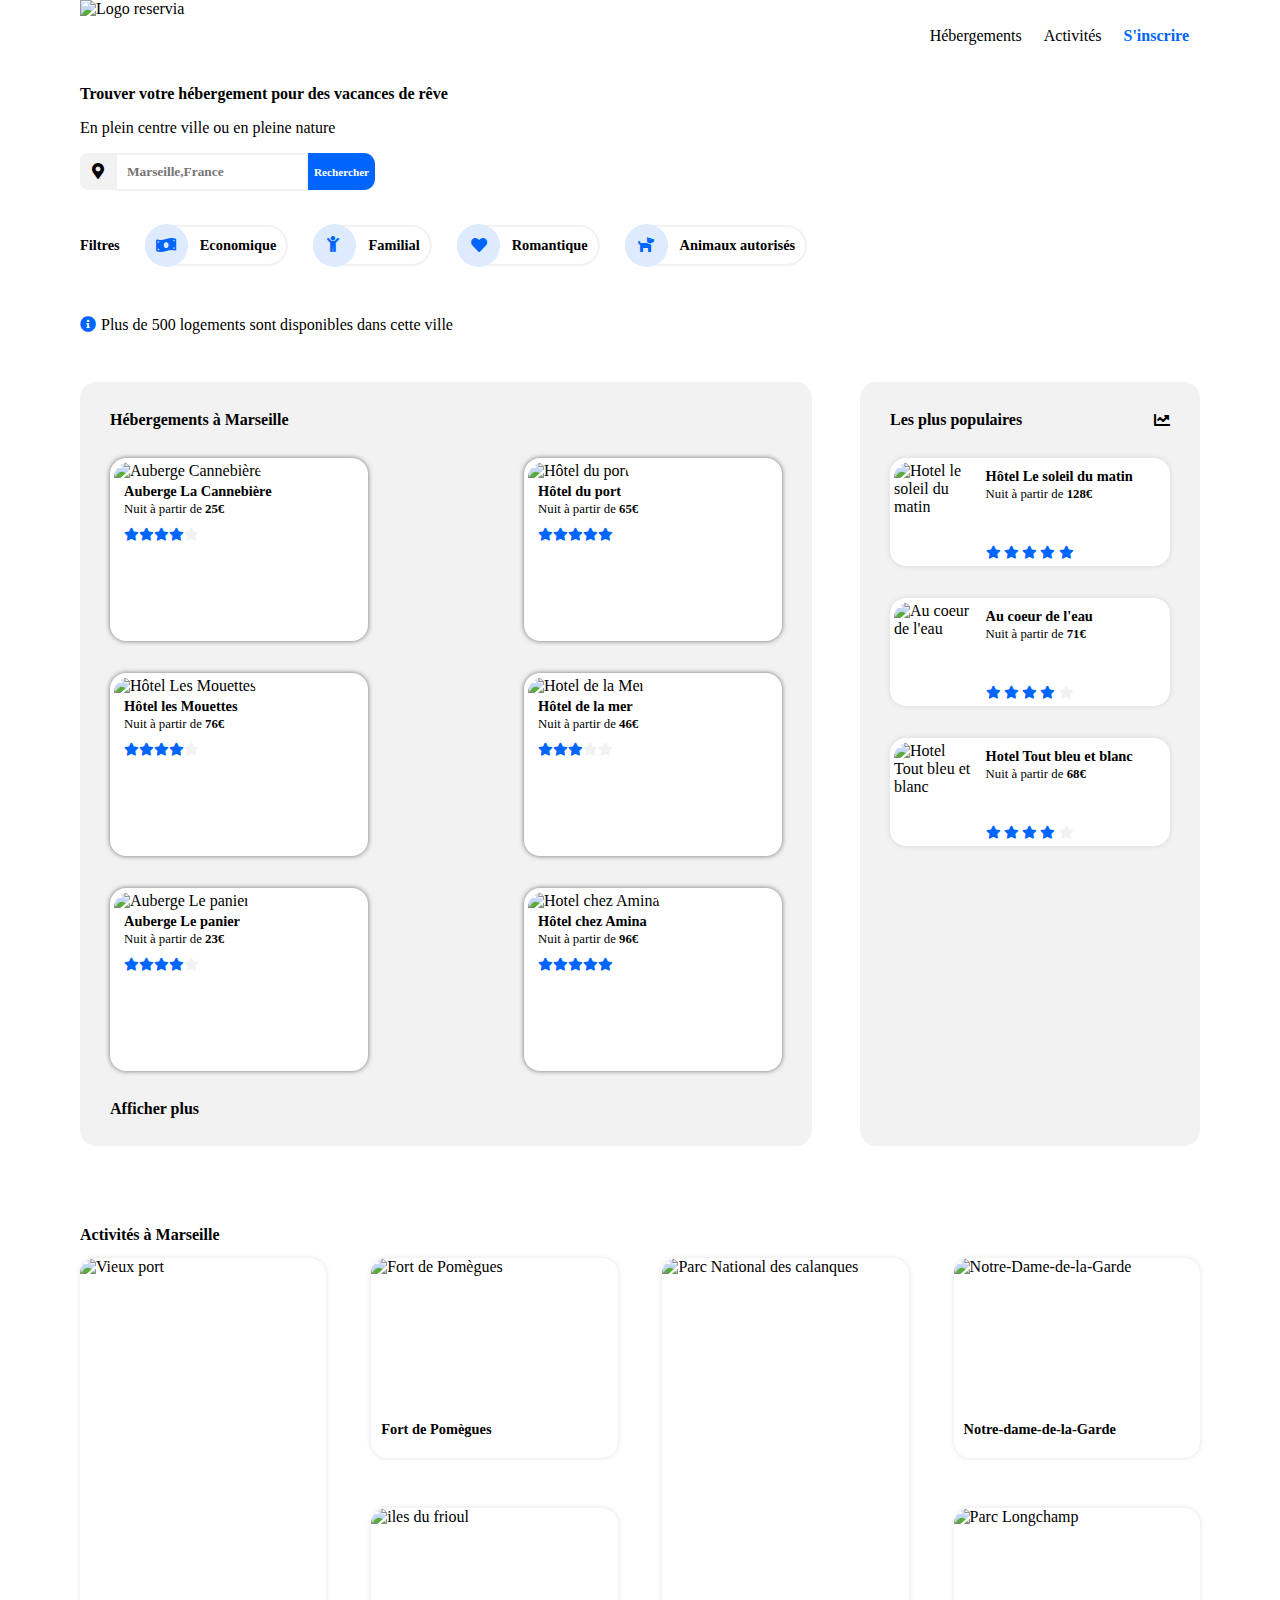
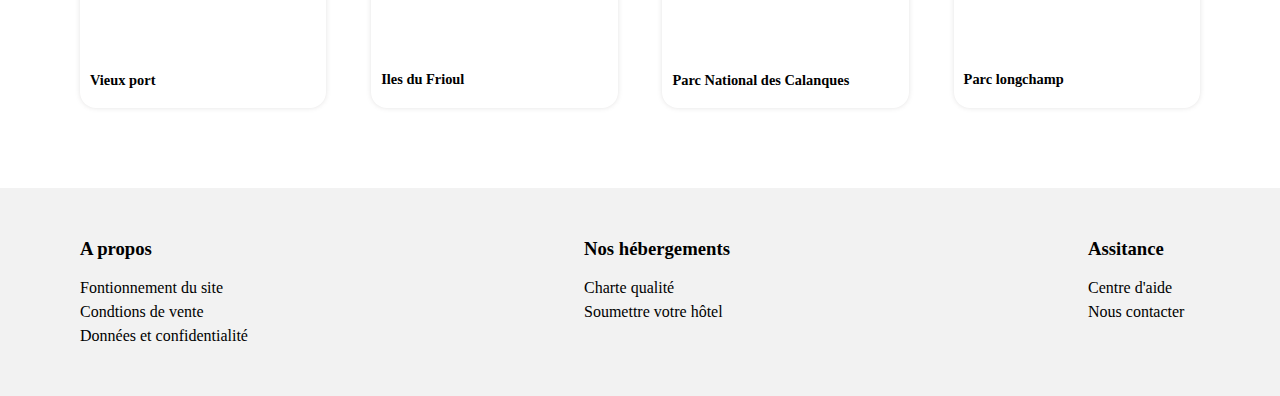
==== commit 607bdea6: "Remplacement balise article par balise lien" ====
--- a/index.html
+++ b/index.html
@@ -2,174 +2,271 @@
 <html lang="fr">
     <head>
         <meta charset="utf-8"/>
+        <meta name="viewport" content="width=device-width, initiale-scale=1" />
         <link rel="stylesheet" href="reservia.css"/>
         <link rel="stylesheet" href="https://cdnjs.cloudflare.com/ajax/libs/font-awesome/5.13.1/css/all.min.css" />
         <title>Reservia</title>
     </head>
     <body>
-        <header>
-            <img src="images/logo/Reservia@3x.png" alt="Logo reservia">
-            <nav>
-                <ul>
-                    <li><a href="#Hébergement" class="LienNav">Hébergements</a></li>
-                    <li><a href="#Activités" class="LienNav">Activités</a></li>
-                    <li id="inscription">S'inscrire</li>
-                </ul>
-            </nav>
-        </header>
+        <div id="bloc-page">
+            <header>
+                <img src="images/logo/Reservia@3x.png" alt="Logo reservia"> 
+                <nav>
+                    <ul>
+                        <li><a href="#Hébergement" class="LienNav">Hébergements</a></li>
+                        <li><a href="#Activités" class="LienNav">Activités</a></li>
+                        <li id="inscription">S'inscrire</li>
+                    </ul>
+                </nav>
+            </header>
+            
+            <h2 id="Titre-principal">Trouver votre hébergement pour des vacances de rêve</h2>
+            <p id="Sous-titre">En plein centre ville ou en pleine nature</p>
+            
+            <div id="search-bar">     
+            <form method="post" action="traitement.php">
+                    <i class="fas fa-map-marker-alt"></i>
+                    <input type="text" name="localisation" id="localisation" placeholder="Marseille,France"/>
+                    <div>
+                        <span class="Logo-search"><i class="fas fa-search"></i></span>
+                        <input type="submit" value="Rechercher" id="Rechercher"/>
+                    </div>
+            </form>
+            </div>
+
+            <div id="Filtres">
+                <p>Filtres</p>
+                <div id="BoutonFiltre">
+                    <div class="filtre"><i class="fas fa-money-bill-wave"></i><p>Economique</p></div> 
+                    <div class="filtre"><i class="fas fa-child"></i><p>Familial</p></div> 
+                    <div class="filtre"><i class="fas fa-heart"></i><p>Romantique</p></div>
+                    <div class="filtre"><i class="fas fa-dog"></i><p>Animaux autorisés</p></div>
+                </div>
+            </div>
+
+            <div id="information">
+                <i class="fas fa-info-circle"></i><p>Plus de 500 logements sont disponibles dans cette ville</p> 
+            </div>
+            
+            <Section id="Hébergement">
+                    <div id="H-Ville">
+                        <h2>Hébergements à Marseille</h2>
+                        <div class="liens-hebergement">
+                            <a href="#" class="carte-hebergement">
+                                <img src="images/hebergements/4_small/auberge_la_cannebiere.jpg" alt="Auberge Cannebière" class="photo-hebergement"/>
+                                <div class="info-hotel-hebergement">
+                                    <div class="text-hotel-hebergement">
+                                        <h3>Auberge La Cannebière</h3>
+                                        <p>Nuit à partir de <span class="prix">25€</span></p> 
+                                        </div>     
+                                    <div class="star-hebergement">
+                                        <i class="fas fa-star"></i>
+                                        <i class="fas fa-star"></i>
+                                        <i class="fas fa-star"></i>
+                                        <i class="fas fa-star"></i>
+                                        <i class="fas fa-star" style="color: #f2f2f2"></i>
+                                    </div>    
+                                </div>   
+                            </a>
         
-        <h2 id="Titre-principal">Trouver votre hébergement pour des vacances de rêve</h2>
-        <p id="Sous-titre">En plein centre ville ou en pleine nature</p>
-        
-        <div id="search-bar">     
-        <form method="post" action="traitement.php">
-                <i class="fas fa-map-marker-alt"></i>
-                <input type="text" name="localisation" id="localisation" placeholder="Marseille,France"/>
-                <input type="submit" value="Rechercher" id="Rechercher"></p>
-
-        </form>
-        </div>
-
-        <div id="Filtres">
-           <p>Filtres</p>
-           <div id="BoutonFiltre">
-           <div class="filtre"><i class="fas fa-money-bill-wave"></i><p>Economique</p></div> 
-           <div class="filtre"><i class="fas fa-child"></i><p>Familial</p></div> 
-           <div class="filtre"><i class="fas fa-heart"></i><p>Romantique</p></div>
-           <div class="filtre"><i class="fas fa-dog"></i><p>Animaux autorisés</p></div>
-           </div>
-        </div>
-
-        <div id="information">
-            <i class="fas fa-info-circle"></i>   Plus de 500 logements sont disponibles dans cette ville
-        </div>
-        
-        <Section id="Hébergement">
-                <div id="H-Ville">
-                    <h2>Hébergements à Marseille</h2>
-                    <div class="liens-hebergement">
-                        <article class="carte-hebergement">
-                            <img src="images/hebergements/4_small/auberge_la_cannebiere.jpg" alt="Auberge Cannebière" class="photo-hebergement"/>
-                            <h3>Auberge La Cannebière</h3>
-                            <p>Nuit à partir de <span class="prix">25€</span></p>    
-                        </article>
-    
-                        <article class="carte-hebergement">    
-                            <img src="images/hebergements/4_small/fred-kleber-gTbaxaVLvsg-unsplash.jpg" alt="Hôtel du port" class="photo-hebergement"/>
-                            <h3>Hôtel du port</h3>
-                            <p>Nuit à partir de <span class="prix">65€</span></p>
-                        </article>    
-                        
-                        <article class="carte-hebergement">
-                            <img src="images/hebergements/4_small/reisetopia-B8WIgxA_PFU-unsplash.jpg" alt="Hôtel Les Mouettes" class="photo-hebergement"/>
-                            <h3>Hôtel les Mouettes</h3>
-                            <p>Nuit à partir de <span class="prix">76€</span></p>        
-                        </article>    
-                        
-                        <article class="carte-hebergement">
-                            <img src="images/hebergements/4_small/annie-spratt-Eg1qcIitAuA-unsplash.jpg" alt="Hotel de la Mer" class="photo-hebergement"/>
-                            <h3>Hôtel de la mer</h3>
-                            <p>Nuit à partir de <span class="prix">46€</span></p>                   
-                        </article>    
-                        
-                        <article class="carte-hebergement">   
-                            <img src="images/hebergements/4_small/nicate-lee-kT-ZyaiwBe0-unsplash.jpg" alt="Auberge Le panier" class="photo-hebergement"/>
-                            <h3>Auberge Le panier</h3>
-                            <p>Nuit à partir de <span class="prix">23€</span></p>
-                        </article>    
-                        
-                        <article class="carte-hebergement">    
-                            <img src="images/hebergements/4_small/febrian-zakaria-M6S1WvfW68A-unsplash.jpg" alt="Hotel chez Amina" class="photo-hebergement"/>
-                            <h3>Hôtel chez Amina</h3>    
-                            <p>Nuit à partir de<span class="prix"> 96€</span></p>
-                        </article>
-                    </div>
-                    <h2>Afficher plus</h2>
+                            <a href="#" class="carte-hebergement">    
+                                <img src="images/hebergements/4_small/fred-kleber-gTbaxaVLvsg-unsplash.jpg" alt="Hôtel du port" class="photo-hebergement"/>
+                                <div class="info-hotel-hebergement">
+                                    <div class="text-hotel-hebergement">
+                                        <h3>Hôtel du port</h3>
+                                        <p>Nuit à partir de <span class="prix">65€</span></p>
+                                    </div>    
+                                    <div class="star-hebergement">
+                                        <i class="fas fa-star"></i>
+                                        <i class="fas fa-star"></i>
+                                        <i class="fas fa-star"></i>
+                                        <i class="fas fa-star"></i>
+                                        <i class="fas fa-star"></i>
+                                    </div>
+                                </div>
+                            </a>    
+                            
+                            <a href="#" class="carte-hebergement">
+                                <img src="images/hebergements/4_small/reisetopia-B8WIgxA_PFU-unsplash.jpg" alt="Hôtel Les Mouettes" class="photo-hebergement"/>
+                                <div class="info-hotel-hebergement">
+                                    <div class="text-hotel-hebergement">
+                                        <h3>Hôtel les Mouettes</h3>
+                                        <p>Nuit à partir de <span class="prix">76€</span></p>
+                                    </div>
+                                    <div class="star-hebergement">
+                                        <i class="fas fa-star"></i>
+                                        <i class="fas fa-star"></i>
+                                        <i class="fas fa-star"></i>
+                                        <i class="fas fa-star"></i>
+                                        <i class="fas fa-star" style="color: #f2f2f2"></i>
+                                    </div>
+                                </div>        
+                            </a>    
+                            
+                            <a href="#" class="carte-hebergement">
+                                <img src="images/hebergements/4_small/annie-spratt-Eg1qcIitAuA-unsplash.jpg" alt="Hotel de la Mer" class="photo-hebergement"/>
+                                <div class="info-hotel-hebergement">
+                                    <div class="text-hotel-hebergement">
+                                        <h3>Hôtel de la mer</h3>
+                                        <p>Nuit à partir de <span class="prix">46€</span></p>
+                                    </div>
+                                    <div class="star-hebergement">
+                                        <i class="fas fa-star"></i>
+                                        <i class="fas fa-star"></i>
+                                        <i class="fas fa-star"></i>
+                                        <i class="fas fa-star" style="color: #f2f2f2"></i>
+                                        <i class="fas fa-star" style="color: #f2f2f2"></i>
+                                    </div>    
+                                </div>                   
+                            </a>    
+                            
+                            <a href="#" class="carte-hebergement">   
+                                <img src="images/hebergements/4_small/nicate-lee-kT-ZyaiwBe0-unsplash.jpg" alt="Auberge Le panier" class="photo-hebergement"/>
+                                <div class="info-hotel-hebergement">
+                                    <div class="text-hotel-hebergement">
+                                        <h3>Auberge Le panier</h3>
+                                        <p>Nuit à partir de <span class="prix">23€</span></p>
+                                    </div>
+                                    <div class="star-hebergement">
+                                        <i class="fas fa-star"></i>
+                                        <i class="fas fa-star"></i>
+                                        <i class="fas fa-star"></i>
+                                        <i class="fas fa-star"></i>
+                                        <i class="fas fa-star" style="color: #f2f2f2"></i>
+                                    </div>
+                                </div>
+                            </a>    
+                            
+                            <a href="#" class="carte-hebergement">    
+                                <img src="images/hebergements/4_small/febrian-zakaria-M6S1WvfW68A-unsplash.jpg" alt="Hotel chez Amina" class="photo-hebergement"/>
+                                <div class="info-hotel-hebergement">
+                                    <div class="text-hotel-hebergement">
+                                        <h3>Hôtel chez Amina</h3>    
+                                        <p>Nuit à partir de<span class="prix"> 96€</span></p>
+                                    </div>
+                                    <div class="star-hebergement">
+                                        <i class="fas fa-star"></i>
+                                        <i class="fas fa-star"></i>
+                                        <i class="fas fa-star"></i>
+                                        <i class="fas fa-star"></i>
+                                        <i class="fas fa-star"></i>
+                                    </div>
+                                </div>
+                            </a>
+                        </div>
+                        <h2>Afficher plus</h2>
+                    </div>
+                    <div id="les-plus-populaires">
+                        <div id="titre-populaire">
+                            <h2>Les plus populaires</h2><i class="fas fa-chart-line"></i>
+                        </div>
+                        <div class="lien-populaire">
+                            <a href="#" class="carte-populaire">
+                                <img src="images/hebergements/4_small/emile-guillemot-Bj_rcSC5XfE-unsplash.jpg" alt="Hotel le soleil du matin" class="photo-populaire"/>
+                                <div class="info-hotel">
+                                    <div class="text-hotel-populaire">
+                                        <h3>Hôtel Le soleil du matin</h3>
+                                        <p>Nuit à partir de <span class="prix">128€</span></p>
+                                    </div>    
+                                    <div class="star-populaire">
+                                        <i class="fas fa-star"></i>
+                                        <i class="fas fa-star"></i>
+                                        <i class="fas fa-star"></i>
+                                        <i class="fas fa-star"></i>
+                                        <i class="fas fa-star"></i>
+                                    </div>
+                                </div>
+                            </a>
+
+                            <a href="#" class="carte-populaire">
+                                <img src="images/hebergements/4_small/aw-creative-VGs8z60yT2c-unsplash.jpg" alt="Au coeur de l'eau" class="photo-populaire">
+                                <div class="info-hotel">
+                                    <div class="text-hotel-populaire">
+                                        <h3>Au coeur de l'eau</h3>
+                                        <p>Nuit à partir de <span class="prix">71€</span></p>
+                                    </div>
+                                    <div class="star-populaire">
+                                        <i class="fas fa-star"></i>
+                                        <i class="fas fa-star"></i>
+                                        <i class="fas fa-star"></i>
+                                        <i class="fas fa-star"></i>
+                                        <i class="fas fa-star" style="color: #f2f2f2"></i>
+                                    </div>
+                                </div>
+                            </a>
+                            
+                            <a href="#" class="carte-populaire">
+                                <img src="images/hebergements/4_small/febrian-zakaria-sjvU0THccQA-unsplash.jpg" alt="Hotel Tout bleu et blanc" class="photo-populaire">
+                                <div class="info-hotel">
+                                    <div class="text-hotel-populaire">
+                                        <h3>Hotel Tout bleu et blanc</h3>
+                                        <p>Nuit à partir de <span class="prix">68€</span></p>
+                                    </div>
+                                    <div class="star-populaire">
+                                        <i class="fas fa-star"></i>
+                                        <i class="fas fa-star"></i>
+                                        <i class="fas fa-star"></i>
+                                        <i class="fas fa-star"></i>
+                                        <i class="fas fa-star" style="color: #f2f2f2"></i>
+                                    </div>
+                                </div>    
+                            </a>
+                        </div>
+                    </div>
+            </Section>
+            
+            <Section id="Activités">
+                <h2>Activités à Marseille</h2>
+                <div class="activités">
+                    <a href="#" class="carte-activité">
+                        <img src="images/activites/3_medium/reno-laithienne-QUgJhdY5Fyk-unsplash.jpg" alt="Vieux port" class="photo-activité"/>
+                        <h3>Vieux port</h3>
+                    </a>
+
+                    <div class="double">
+                        <a href="#" class="carte-activité2">
+                            <img src="images/activites/3_medium/paul-hermann-QFTrLdQIRhI-unsplash.jpg" alt="Fort de Pomègues" class="photo-activité2"/>
+                            <h3>Fort de Pomègues</h3>
+                        </a>
+                        <a href="#" class="carte-activité2">
+                            <img src="images/activites/4_small/kevin-hikari-rV_Qd1l-VXg-unsplash.jpg" alt="iles du frioul" class="photo-activité2"/>
+                            <h3>Iles du Frioul</h3>
+                        </a>
+                    </div>
+                    
+                    <a href="#" class="carte-activité">
+                        <img src="images/activites/3_medium/kilyan-sockalingum-NR8-cBCN3aI-unsplash.jpg" alt="Parc National des calanques" class="photo-activité"/>
+                        <h3>Parc National des Calanques</h3>
+                    </a>
+
+                    <div class="double">
+                        <a href="#" class="carte-activité2">
+                            <img src="images/activites/4_small/florian-wehde-xW9e8gdotxI-unsplash.jpg" alt="Notre-Dame-de-la-Garde" class="photo-activité2"/>
+                            <h3>Notre-dame-de-la-Garde</h3>        
+                        </a>
+                        <a href="#" class="carte-activité2">
+                            <img src="images/activites/4_small/lena-paulin-wH2-EJoDcV0-unsplash.jpg" alt="Parc Longchamp" class="photo-activité2"/>
+                            <h3>Parc longchamp</h3>
+                        </a>
+                    </div>
                 </div>
-                <div id="les-plus-populaires">
-                    <div id="titre-populaire">
-                        <h2>Les plus populaires</h2><i class="fas fa-chart-line"></i>
-                    </div>
-                    <div class="lien-populaire">
-                        <article class="carte-populaire">
-                            <img src="images/hebergements/4_small/emile-guillemot-Bj_rcSC5XfE-unsplash.jpg" alt="Hotel le soleil du matin" class="photo-populaire"/>
-                            <div class="info-hotel">
-                                <h3>Hôtel Le soleil du matin</h3>
-                                <p>Nuit à partir de <span class="prix">128€</span></p>
-                            </div>
-                        </article>
-
-                        <article class="carte-populaire">
-                            <img src="images/hebergements/4_small/aw-creative-VGs8z60yT2c-unsplash.jpg" alt="Au coeur de l'eau" class="photo-populaire">
-                            <div class="info-hotel">
-                                <h3>Au coeur de l'eau</h3>
-                                <p>Nuit à partir de <span class="prix">71€</span></p>
-                            </div>
-                        </article>
-                        
-                        <article class="carte-populaire">
-                            <img src="images/hebergements/4_small/febrian-zakaria-sjvU0THccQA-unsplash.jpg" alt="Hotel Tout bleu et blanc" class="photo-populaire">
-                            <div class="info-hotel">
-                                <h3>Hotel Tout bleu et blanc</h3>
-                                <p>Nuit à partir de <span class="prix">68€</span></p>
-                            </div>    
-                        </article>
-                    </div>
-                </div>
-        </Section>
-        
-        <Section id="Activités">
-            <h2>Activités à Marseille</h2>
-            <div class="activités">
-                <article class="carte-activité">
-                    <img src="images/activites/3_medium/reno-laithienne-QUgJhdY5Fyk-unsplash.jpg" alt="Vieux port" class="photo-activité"/>
-                    <h3>Vieux port</h3>
-                </article>
-
-                <div class="double">
-                    <article class="carte-activité2">
-                        <img src="images/activites/3_medium/paul-hermann-QFTrLdQIRhI-unsplash.jpg" alt="Fort de Pomègues" class="photo-activité2"/>
-                        <h3>Fort de Pomègues</h3>
-                    </article>
-                    <article class="carte-activité2">
-                        <img src="images/activites/4_small/kevin-hikari-rV_Qd1l-VXg-unsplash.jpg" alt="iles du frioul" class="photo-activité2"/>
-                        <h3>Iles du Frioul</h3>
-                    </articld>
-                </div>
-                
-                <article class="carte-activité">
-                    <img src="images/activites/3_medium/kilyan-sockalingum-NR8-cBCN3aI-unsplash.jpg" alt="Parc National des calanques" class="photo-activité"/>
-                    <h3>Parc National des Calanques</h3>
-                </article>
-
-                <div class="double">
-                    <aricle class="carte-activité2">
-                        <img src="images/activites/4_small/florian-wehde-xW9e8gdotxI-unsplash.jpg" alt="Notre-Dame-de-la-Garde" class="photo-activité2"/>
-                        <h3>Notre-dame-de-la-Garde</h3>        
-                    </aricle>
-                    <article class="carte-activité2">
-                        <img src="images/activites/4_small/lena-paulin-wH2-EJoDcV0-unsplash.jpg" alt="Parc Longchamp" class="photo-activité2"/>
-                        <h3>Parc longchamp</h3>
-                    </article>
-                </div>
-            </div>
-        </Section>
-
+            </Section>
+        </div>    
         <footer id="footer">
             <div id="A-propos">
                     <h3>A propos</h3>
-                    <p>Fontionnement du site</br>
-                    Condtions de vente</br>
+                    <p>Fontionnement du site<br>
+                    Condtions de vente<br>
                     Données et confidentialité</p>
             </div>
             <div id="Nos-Hébergements">
                     <h3>Nos hébergements</h3>
-                    <p>Charte qualité</br>
-                    Soumettre votre hôtel</br>
+                    <p>Charte qualité<br>
+                    Soumettre votre hôtel<br>
             </div>
             <div id="Assistance">
                     <h3>Assitance</h3>
-                    <p>Centre d'aide</br>
+                    <p>Centre d'aide<br>
                     Nous contacter</p>
             </div>
         </footer>
--- a/reservia.css
+++ b/reservia.css
@@ -27,16 +27,19 @@
 {
     font-weight: bold;
 }
+#bloc-page
+{
+    margin-left: 5em;
+    margin-right: 5em;
+}
+
 
 /*Header*/
 header
 {
     display: flex;
     justify-content: space-between;
-    margin-left: 5em;
-    margin-right: 5em;
-}
-
+}
 header img
 {
     width: 125px;
@@ -78,11 +81,7 @@
 }
 
 /*Titres*/
-#Titre-principal, #Sous-titre
-{
-    margin-left: 5em;
-    margin-right: 5em;
-}
+
 
 /*Search Bar*/
 #localisation
@@ -100,12 +99,11 @@
     font-weight: 900;
 }
 #search-bar
-{ 
-   margin-left: 5em; 
+{  
    display: flex;
    align-items: center;
 }
-#search-bar i
+.fa-map-marker-alt
 {
     background-color: #f2f2f2;
     border-top-left-radius: 0.5em;
@@ -135,6 +133,10 @@
     border-bottom-right-radius: 1em;
     height: 3.3em;
 }
+.Logo-search
+{
+    display: none;
+}
 
 /*Filtres*/
 #Filtres
@@ -142,7 +144,6 @@
     display: flex;
     align-items: center;
     font-weight: bold;
-    margin-left:5em; 
     margin-bottom: 2em;
     margin-top: 2em;
 }
@@ -150,6 +151,7 @@
 {
     align-items: center;    
     font-size: 0.9em;
+    font-weight:bolder;
 }
 
 #Filtres i
@@ -157,20 +159,37 @@
     color: #0065FC;
     background-color: #DEEBFF;
     border-radius: 50%;
-    width: 41px;
-    height: 41px;    
+    width: 43px;
+    height: 43px;
+    position: relative;
+    right: 2px;    
 }
 .filtre ::before
 {
-    align-items: center;
+    font-size: medium;    
     position: relative;
-    left : 13px; top : 11px
+    left : 12px; top : 12px
+}
+.fa-money-bill-wave::before
+{
+    position: relative;
+    left: 11px; top: 13px
+}
+.fa-child::before
+{
+    position: relative;
+    left: 14px;
+}
+.fa-heart::before
+{
+    position: relative;
+    left: 14px; top: 13px;
 }
 .filtre
 {
     display: flex;
     border: 2px solid #f2f2f2;
-    margin-left: 30px;
+    margin-left: 25px;
     align-items: center;
     border-top-left-radius: 2em;
     border-top-right-radius: 2em;
@@ -204,22 +223,26 @@
 /*Ligne information*/
 #information
 {
-    margin-left: 5em;
     margin-bottom: 2em; 
+    display: flex;
+    width: 100%;
+    align-items: baseline;
 }
 #information i
 {
     color: #0065FC ;
     background-color: white;
 }
+#information p
+{
+    margin-left: 5px;
+}
 
 /*Section*/
 #Hébergement
 {
     display: flex;
     justify-content: space-between;
-    margin-left: 5em;
-    margin-right: 5em;
 }
 
 /*Section hébergement*/
@@ -250,7 +273,7 @@
     width: 250px;
     min-width: 150px;
     height: 175px;
-    padding: 4px 4px 0 4px;
+    padding: 4px 4px 4px 4px;
     box-shadow: 0 0 0.3em rgb(114,109,109);
 }
 
@@ -262,8 +285,12 @@
     border-top-left-radius: 1em;
     border-top-right-radius: 1em;
 }
-
-article h3
+#Activités a, #Hébergement a
+{
+    text-decoration: none;
+    color: black;
+}
+a h3
 {
     margin-left: 10px;
     margin-top: 5px;
@@ -271,11 +298,32 @@
     font-size: 0.9em;
 }
 
-article p
+a p
 {
     margin-left: 10px;
     font-size: 0.8em;
 }
+.info-hotel-hebergement
+{
+    line-height: 12px;
+}
+
+.star-hebergement
+{
+    display: flex;
+    margin-left: 10px;
+    font-size: small;
+}
+.star-hebergement i, .star-populaire i
+{
+    color: #0065FC;
+}
+#grey
+{
+    color: #f2f2f2;
+}
+
+
 
 /*Section Populaire*/
 #les-plus-populaires
@@ -308,7 +356,7 @@
     margin: 1em 0;
     width: auto;
     height: 100px;
-    padding: 4px 0px 4px 4px;
+    padding: 4px 4px 4px 4px;
     border-radius: 1em;
     box-shadow: 0 0 0.3em rgba(114,109,109,0.2);
 }  
@@ -326,16 +374,24 @@
 {
     display: flex;
     flex-direction: column;
-    margin-top: 5px;
-}
+    justify-content: space-between;
+    margin-top: 3px;
+    margin-bottom: 3px;
+    line-height: 12px;
+}
+
+.star-populaire
+{
+    margin-left: 10px;
+    font-size: small;
+}
+
 
 /*Activités à Marseille*/
 
 #Activités
 {
     margin-top: 5em;
-    margin-left: 5em;
-    margin-right: 5em;
 }
 .activités
 {
@@ -361,13 +417,17 @@
 
 .carte-activité
 {
+    display: flex;
+    flex-direction: column;
     width: 22%;
     height: 450px;
 }
 
 .carte-activité2
 {
-    width: 100%%;
+    display: flex;
+    flex-direction: column;
+    width: 100%;
     height: 200px;
 }
 
@@ -400,7 +460,7 @@
 #footer
 {
     display: flex;
-    justify-content: left;
+    justify-content: Space-between;
     background-color: #f2f2f2;
     margin-top: 5em;
     padding-top: 2em;
@@ -420,75 +480,210 @@
 footer h3
 {
     font-weight: bold;
+    margin-bottom: 5px;
 }
 footer p
 {
     line-height: 1.5em;
 }
  
-@media screen and (max-device-width:1200px)
-{
-    body
-    {
+@media all and (max-width:1500px)
+{
+    #bloc-page
+    {
+        width: auto;
+    }
+    .carte-hebergement
+    {
+        width: 200px;
+    }
+}
+@media all and (max-device-width: 1300px)
+{
+    .carte-hebergement
+    {
+        width: 250px;
+    }
+}
+@media all and ( max-device-width: 1170px)
+{
+    
+    #bloc-page
+    {
+        margin-left: 2em;
+        margin-right: 2em;
+    }
+    #H-Ville
+    {
+        width: 45%;
+        margin-right: 5em;
+    }
+    .carte-hebergement
+    {
+        width: 400px;
+        height: 125px;
+        display: flex;
+        padding-bottom: 4px;
+    }
+    #les-plus-populaires
+    {
+        width: 45%;
+    }
+    #Activités
+    {
+        margin-top: 1em;
+        margin-bottom: 1em;
+        padding: 0px 30px 0px 30px;
+    }
+    
+    #Nos-Hébergements, #Assistance
+    {
+        margin-left: 10em;
+    } 
+    .info-hotel-hebergement
+    {
+        display: flex;
+        flex-direction: column;
+        justify-content: space-between;
+    } 
+    .photo-hebergement
+    {
+        width: 50%;
+        height: 100%;
+        border-top-right-radius: 0;
+        border-bottom-left-radius: 1em;
+    }
+}   
+@media all and (max-device-width: 1080px)
+{
+    body 
+    {
+        display: block;
+    }
+    #bloc-page
+    {
+        margin-left: 0;
+        margin-right: 0;
+    }
+    header, #Titre-principal, #Sous-titre, #search-bar, #Filtres p, #information
+    {
+        margin-left: 30px;
+        margin-right: 30px;
+    }
+    header
+    {
+        display: block;
+    }
+    #search-bar
+    {
+        justify-content: center;
+    }
+    .Logo-search
+    {
+        display: inline-block;
+    }
+    .fa-search
+    {
+        color: #ffffff;
+        background-color: #0065FC;
+        width: 35px;
+        height: 35px;
+        border-radius: 0.5em;
+        position: relative;
+        right: 5px; 
+        text-align: center;
+    }
+    #Rechercher
+    {
+        display: none;
+    }
+    #Hébergement
+    {
+        flex-direction: column-reverse;
+    }   
+    #les-plus-populaires
+    {
+        width: 100%;
+        border-radius: 0;
+    }
+    .carte-populaire
+    {
+        height: 100px;
+    }
+    #H-Ville
+    {
+        width: 100%;
+        background-color: #ffffff;
+        border-radius: 0;
+    }
+    .carte-hebergement
+    {
+        width: 100%;
+        height: 150px;
+        flex-direction: column;
+    }
+    .liens-hebergement
+    {
+        flex-direction: column;
+    }
+    .info-hotel-hebergement
+    {
+        flex-direction: column;
+        padding-top: 4px;
+    }
+    .photo-hebergement
+    {
+        width: 100%;
+        height: 55%;
+        border-bottom-left-radius: 0;
+        border-top-right-radius: 1em;
+    }
+    #Activités
+    {
+        width: 100%;
+    }
+    .activités
+    {
+        flex-direction: column;
+        
+    }
+    .carte-activité, .carte-activité2
+    {
+        height: 175px;
+        width: 100%;
+        margin-top: 15px;
+    }
+    .photo-activité, .photo-activité2
+    {
+        height: 77%;
+    }
+    .double
+    {
+        width: 100%;
+        height: auto;
+        display: block;
+    }
+    #footer
+    {
+        display: block;
+    }
+    #A-propos, #Nos-Hébergements, #Assistance
+    {
+        margin:0;
+        padding-left: 30px;
         width: 100%;
     }
     #Filtres
     {
-        flex-direction: column;
-        align-items: flex-start;
+        display: block;
     }
     #BoutonFiltre
     {
         flex-wrap: wrap;
-
-    }
-    #Hébergement
-    {
-        flex-direction: column-reverse;
-        width: 100%;
-        margin-left: 0px;
-        margin-right: 0px;
-    }
-    #les-plus-populaires
-    {
-        width: 100%;
-        margin-right: 0px;
-        border-radius: 0px;
-        padding: 0px 0px;
-    }
-    .carte-populaire, .carte-hebergement
-    {
-        margin-left: 5em;
-        margin-right: 5em;
-        height: 200px;
-    }
-    #titre-populaire
-    {
-        margin-left: 5em;
-        margin-right: 5em;
-    }
-    #H-Ville
-    {
-        width: 100%;
-        background-color: #ffffff;
-    }
-    .liens-hebergement
-    {
-        flex-direction: column;
-    }
-    .carte-hebergement
-    {
-        width: 100%;
-    }
-    #Activités
-    {
-        width: 100%;
-    }
-    .activités
-    {
-        flex-direction: column;
-        width: 100%;
-        margin-left: 5em;
-        margin-right: 5em;
-    }    
-}
+    }
+    .filtre
+    {
+        margin-top: 1em;
+    }
+    
+}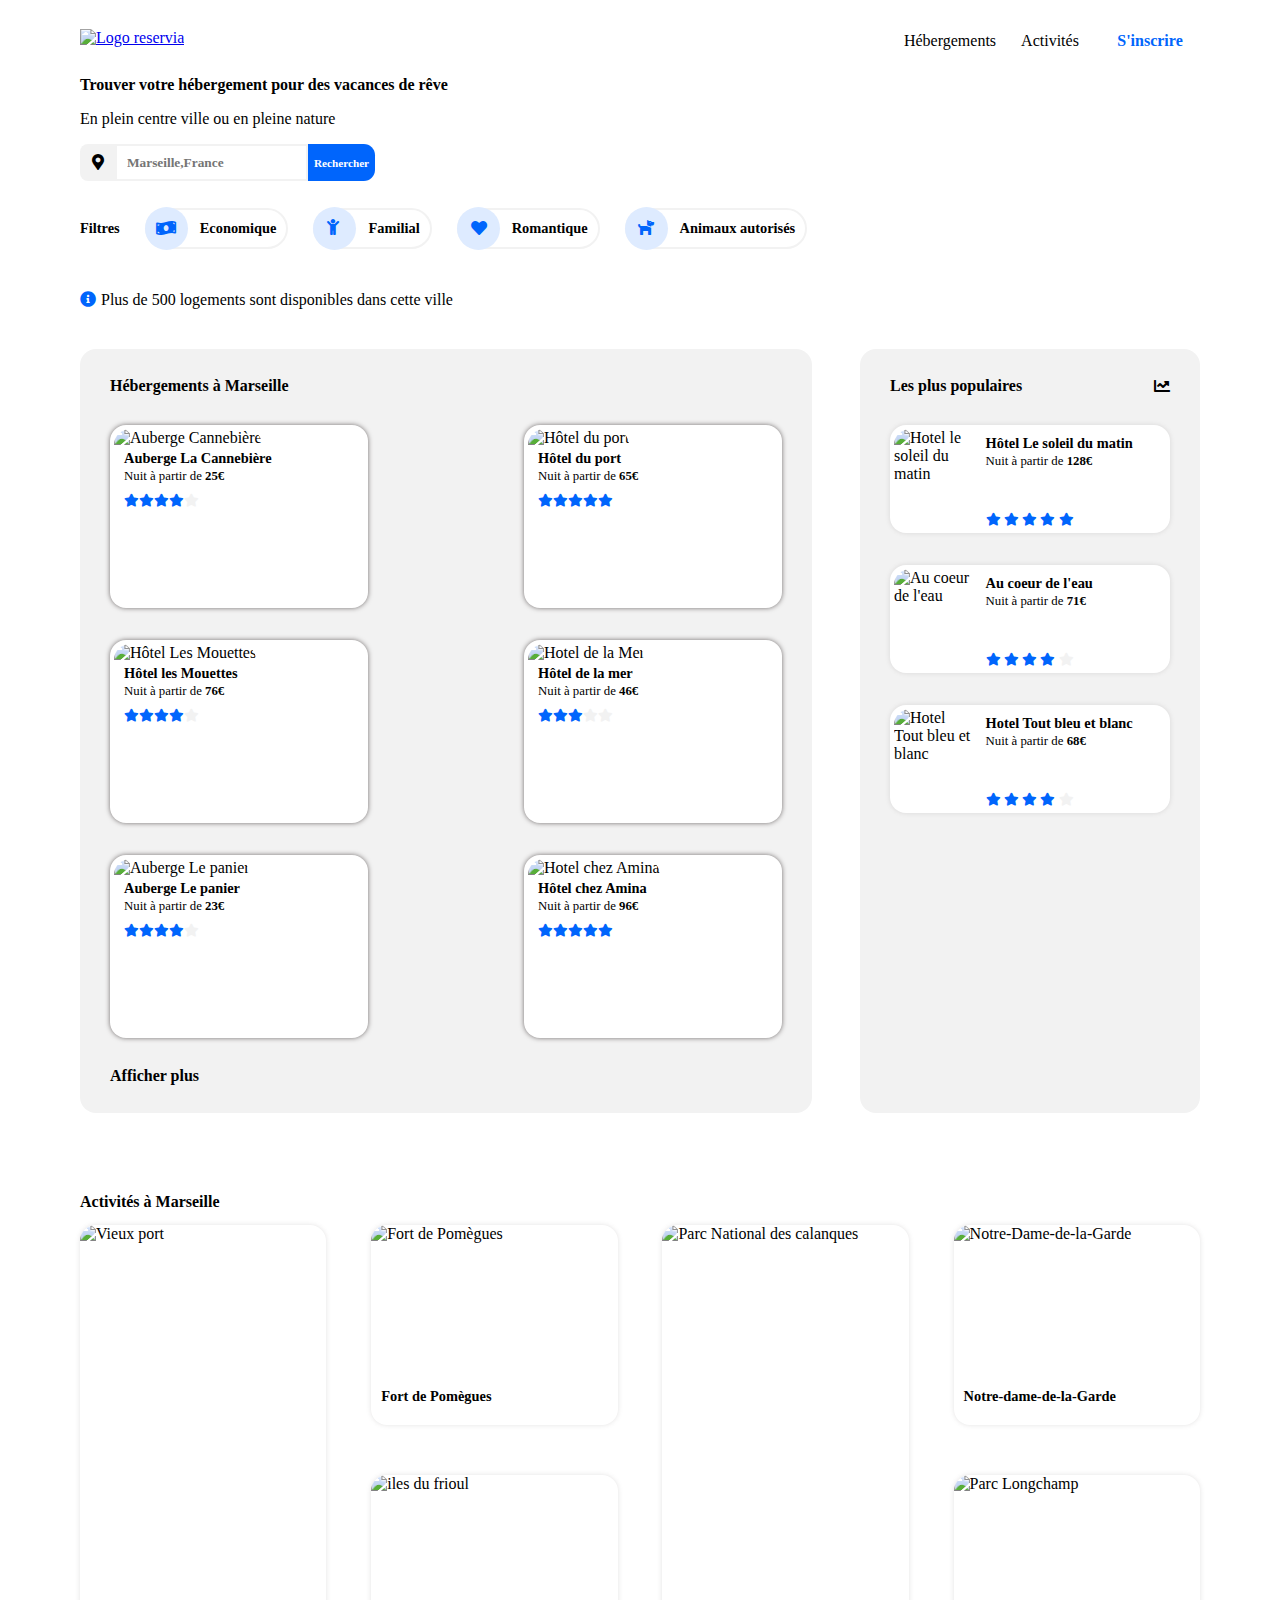
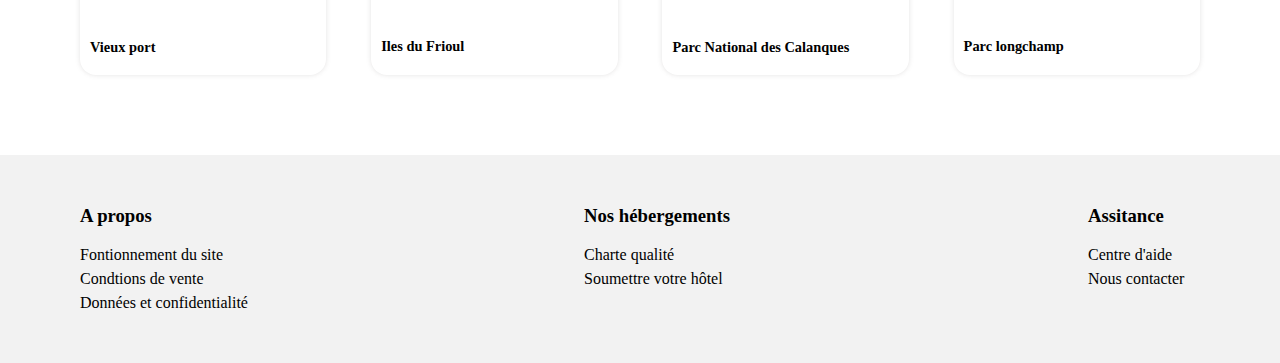
==== commit e1e519d7: "Nettoyage du code des divs inutiles" ====
--- a/index.html
+++ b/index.html
@@ -10,20 +10,15 @@
     <body>
         <div id="bloc-page">
             <header>
-                <img src="images/logo/Reservia@3x.png" alt="Logo reservia"> 
-                <nav>
-                    <ul>
-                        <li><a href="#Hébergement" class="LienNav">Hébergements</a></li>
-                        <li><a href="#Activités" class="LienNav">Activités</a></li>
-                        <li id="inscription">S'inscrire</li>
-                    </ul>
-                </nav>
+                <a href="#" id="logo"><img src="images/logo/Reservia@3x.png" alt="Logo reservia"></a>
+                <div id="bouton-nav"><a href="#Hébergement" class="LienNav" id="LienNav1">Hébergements</a>
+                <a href="#Activités" class="LienNav" id="LienNav2">Activités</a>
+                <a href="#" id="inscription">S'inscrire</a></div>                  
             </header>
             
             <h2 id="Titre-principal">Trouver votre hébergement pour des vacances de rêve</h2>
             <p id="Sous-titre">En plein centre ville ou en pleine nature</p>
-            
-            <div id="search-bar">     
+
             <form method="post" action="traitement.php">
                     <i class="fas fa-map-marker-alt"></i>
                     <input type="text" name="localisation" id="localisation" placeholder="Marseille,France"/>
@@ -32,10 +27,9 @@
                         <input type="submit" value="Rechercher" id="Rechercher"/>
                     </div>
             </form>
-            </div>
 
             <div id="Filtres">
-                <p>Filtres</p>
+                <p id="titre-filtre">Filtres</p>
                 <div id="BoutonFiltre">
                     <div class="filtre"><i class="fas fa-money-bill-wave"></i><p>Economique</p></div> 
                     <div class="filtre"><i class="fas fa-child"></i><p>Familial</p></div> 
@@ -156,6 +150,7 @@
                         </div>
                         <h2>Afficher plus</h2>
                     </div>
+                   
                     <div id="les-plus-populaires">
                         <div id="titre-populaire">
                             <h2>Les plus populaires</h2><i class="fas fa-chart-line"></i>
@@ -251,7 +246,7 @@
                     </div>
                 </div>
             </Section>
-        </div>    
+        </div>        
         <footer id="footer">
             <div id="A-propos">
                     <h3>A propos</h3>
--- a/reservia.css
+++ b/reservia.css
@@ -25,7 +25,7 @@
 }
 span
 {
-    font-weight: bold;
+    font-weight: bolder;
 }
 #bloc-page
 {
@@ -33,45 +33,52 @@
     margin-right: 5em;
 }
 
-
 /*Header*/
 header
 {
     display: flex;
     justify-content: space-between;
+    flex-wrap: wrap;
+    align-items: center;
+    padding-top: 0.8em;
+}
+#logo
+{
+    width: 500px;
+
 }
 header img
 {
-    width: 125px;
+    width: 100px;
     height: auto;
 }
-nav ul
-{
-    list-style-type: none;
-    display: flex;
-    width: 100%;
-}
-
-nav li
-{
-    margin: 11px;
-}
-nav a
+
+#bouton-nav
+{
+    display: flex;
+    width: 300px;
+}
+
+
+.LienNav,#inscription
 {
     text-decoration: none;
-}
-
-.LienNav
-{
-    text-decoration: none;
-    padding-top: 1.6em;
-    color: black;   
+    color: black;
+    padding-top: 2em;
+    width: 300px;   
+    text-align: center;
+    position: relative;
+    bottom: 0.8em;
+}
+header span
+{
+    margin-right: 0px;
 }
 
 .LienNav:hover
 {
     color: #0065FC;
-    border-top: 6px solid #0065FC; 
+    border-top: 5px solid #0065FC; 
 }
 
 #inscription
@@ -80,10 +87,17 @@
     font-weight: bolder;
 }
 
-/*Titres*/
-
 
 /*Search Bar*/
+/*#search-bar
+{  
+   display: flex;
+   align-items: center;
+}*/
+form
+{
+    display: flex;
+}
 #localisation
 {
     height: 2.35em;
@@ -98,11 +112,7 @@
     font-family: 'ralewaythin';
     font-weight: 900;
 }
-#search-bar
-{  
-   display: flex;
-   align-items: center;
-}
+
 .fa-map-marker-alt
 {
     background-color: #f2f2f2;
@@ -112,10 +122,7 @@
     height: 2.3em;
     text-align: center;
 }
-form
-{
-    display: flex;
-}
+
 form ::before
 {
    position: relative;
@@ -144,8 +151,8 @@
     display: flex;
     align-items: center;
     font-weight: bold;
-    margin-bottom: 2em;
-    margin-top: 2em;
+    margin-bottom: 1.5em;
+    margin-top: 1.5em;
 }
 #Filtres p
 {
@@ -211,7 +218,7 @@
 {
     display: flex;
 }
-#BoutonFiltre:hover i
+.filtre:hover i
 {
     background-color: #ffffff;
 }
@@ -223,7 +230,7 @@
 /*Ligne information*/
 #information
 {
-    margin-bottom: 2em; 
+    margin-bottom: 1.5em; 
     display: flex;
     width: 100%;
     align-items: baseline;
@@ -498,63 +505,15 @@
         width: 200px;
     }
 }
-@media all and (max-device-width: 1300px)
+@media all and (max-width: 1300px)
 {
     .carte-hebergement
     {
         width: 250px;
     }
 }
-@media all and ( max-device-width: 1170px)
-{
-    
-    #bloc-page
-    {
-        margin-left: 2em;
-        margin-right: 2em;
-    }
-    #H-Ville
-    {
-        width: 45%;
-        margin-right: 5em;
-    }
-    .carte-hebergement
-    {
-        width: 400px;
-        height: 125px;
-        display: flex;
-        padding-bottom: 4px;
-    }
-    #les-plus-populaires
-    {
-        width: 45%;
-    }
-    #Activités
-    {
-        margin-top: 1em;
-        margin-bottom: 1em;
-        padding: 0px 30px 0px 30px;
-    }
-    
-    #Nos-Hébergements, #Assistance
-    {
-        margin-left: 10em;
-    } 
-    .info-hotel-hebergement
-    {
-        display: flex;
-        flex-direction: column;
-        justify-content: space-between;
-    } 
-    .photo-hebergement
-    {
-        width: 50%;
-        height: 100%;
-        border-top-right-radius: 0;
-        border-bottom-left-radius: 1em;
-    }
-}   
-@media all and (max-device-width: 1080px)
+
+@media all and (max-width: 1040px)
 {
     body 
     {
@@ -565,29 +524,87 @@
         margin-left: 0;
         margin-right: 0;
     }
-    header, #Titre-principal, #Sous-titre, #search-bar, #Filtres p, #information
+    #Titre-principal, #Sous-titre, form, #titre-filtre, #information
     {
         margin-left: 30px;
         margin-right: 30px;
     }
-    header
-    {
-        display: block;
-    }
-    #search-bar
+    #logo, #inscription
+    {
+        width: auto;
+        padding-top: 1em;
+        margin-left: 30px;
+        margin-right: 30px;
+    }
+    header img 
+    {
+        padding-top: 0;
+    }
+    #bouton-nav 
+    {
+       display: contents;
+    }
+    #bouton-nav>header span 
+    {
+        order: 1;
+    }
+    #bouton-nav>#LienNav1
+    {
+        order:2;
+    }
+    #bouton-nav>#LienNav2
+    {
+        order:3;
+    }
+    #logo,.LienNav,header span
+    {
+        width: 50%;
+    }
+    #inscription
+    {
+        text-align: right;
+        position: unset;
+    }
+    #LienNav1:hover,#LienNav2:hover
+    {
+    color: #0065FC;
+    font-weight: bold;
+    border-bottom: 3px solid #0065FC; 
+    border-top: none;
+    }
+    #LienNav1,#LienNav2
+    {
+        height: 30px;
+        border-bottom: 2px solid #f2f2f2;
+    }
+   
+    form
     {
         justify-content: center;
-    }
+        width: auto;
+    }
+    /*form 
+    {
+        width: 100%;
+    }*/
     .Logo-search
     {
         display: inline-block;
+    }
+    .fa-map-market-alt
+    {
+        width: 20%;
+    }   
+    #localisation
+    {
+        width: 90%;
     }
     .fa-search
     {
         color: #ffffff;
         background-color: #0065FC;
-        width: 35px;
-        height: 35px;
+        width: 40px;
+        height: 35px;   
         border-radius: 0.5em;
         position: relative;
         right: 5px; 
@@ -597,28 +614,44 @@
     {
         display: none;
     }
+    #Filtres
+    {
+        width: auto;
+    }
+    #information
+    {
+        width: auto;
+    }
     #Hébergement
     {
         flex-direction: column-reverse;
+        width: auto;
     }   
     #les-plus-populaires
     {
-        width: 100%;
+        width: auto;
         border-radius: 0;
     }
+    .lien-populaire
+    {
+        width: auto;
+    }
     .carte-populaire
     {
+        width: auto;
         height: 100px;
+        flex-wrap: wrap;
     }
     #H-Ville
     {
-        width: 100%;
+        width: auto;
         background-color: #ffffff;
         border-radius: 0;
+        flex-wrap: wrap;
     }
     .carte-hebergement
     {
-        width: 100%;
+        width: auto;
         height: 150px;
         flex-direction: column;
     }
@@ -640,7 +673,9 @@
     }
     #Activités
     {
-        width: 100%;
+        width: auto;
+        margin-left: 30px;
+        margin-right: 30px;
     }
     .activités
     {
@@ -650,7 +685,7 @@
     .carte-activité, .carte-activité2
     {
         height: 175px;
-        width: 100%;
+        width: auto;
         margin-top: 15px;
     }
     .photo-activité, .photo-activité2
@@ -671,7 +706,7 @@
     {
         margin:0;
         padding-left: 30px;
-        width: 100%;
+        width: auto;
     }
     #Filtres
     {
